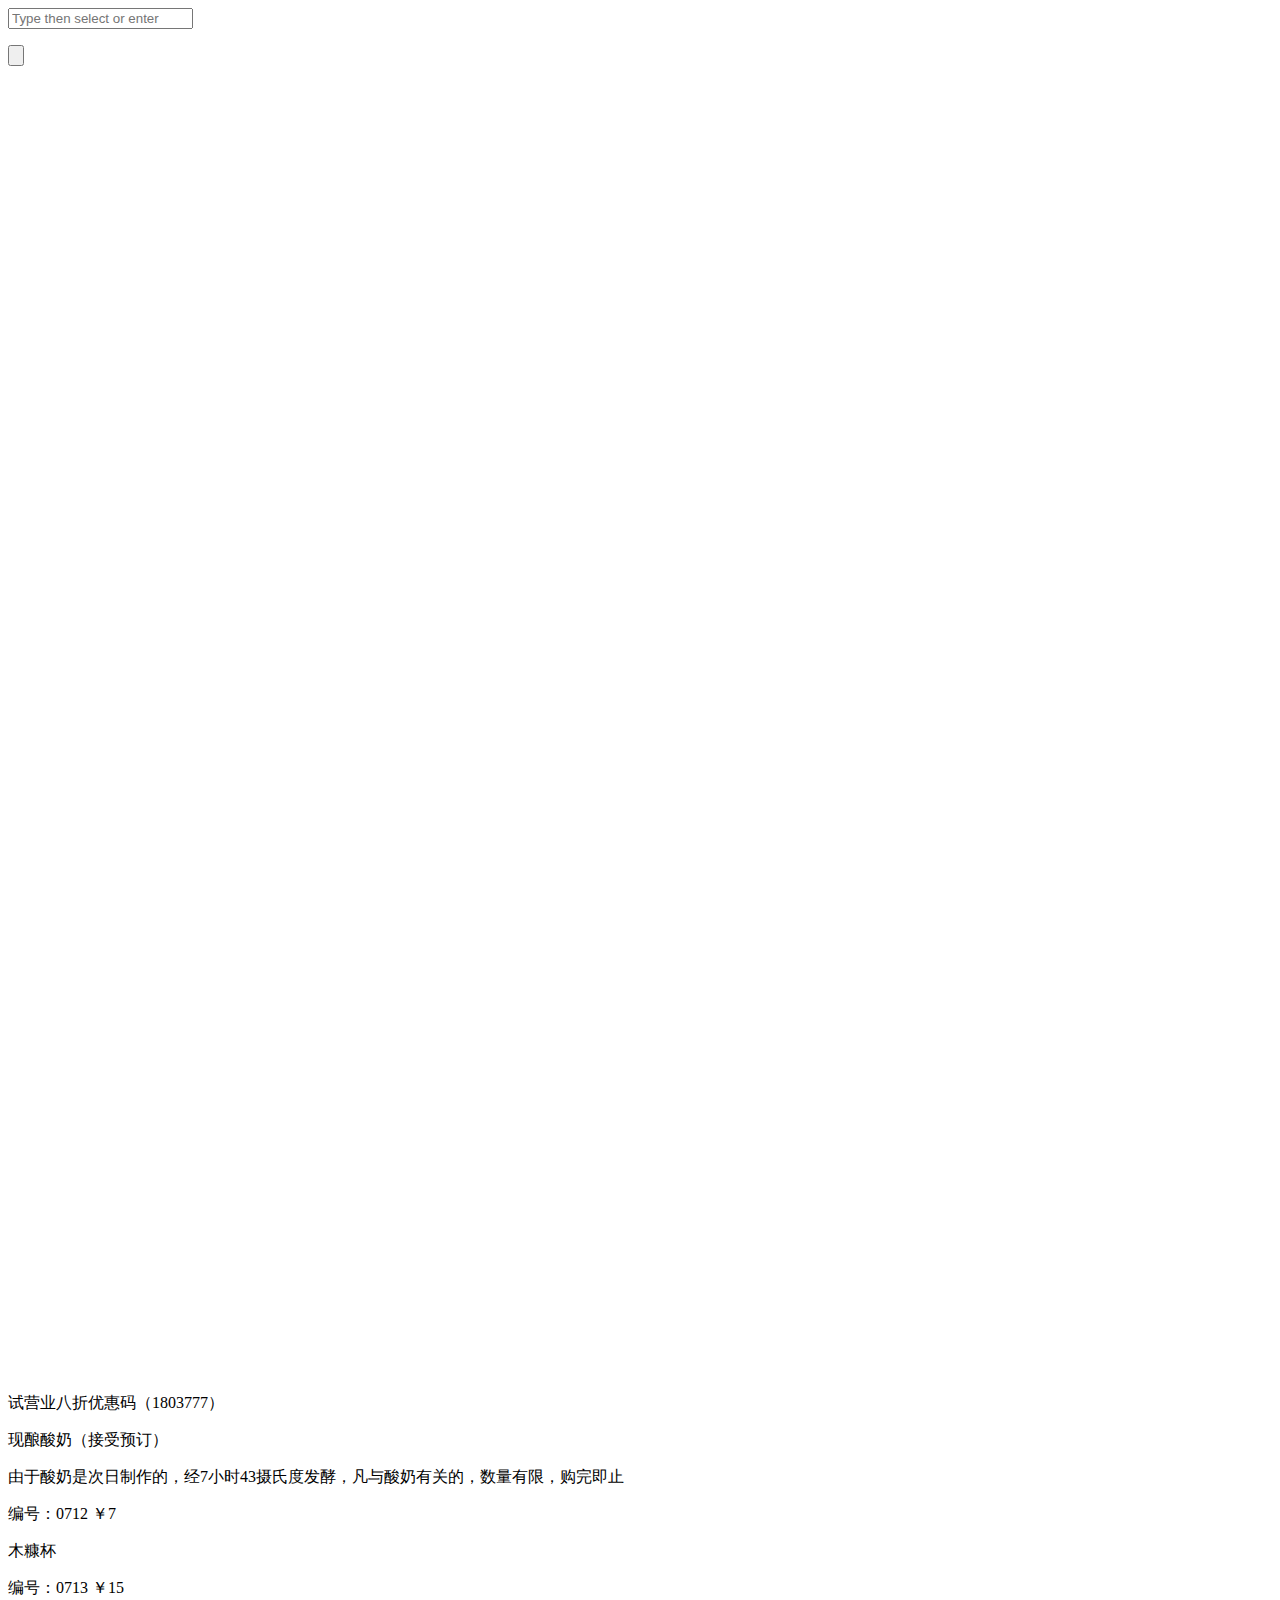
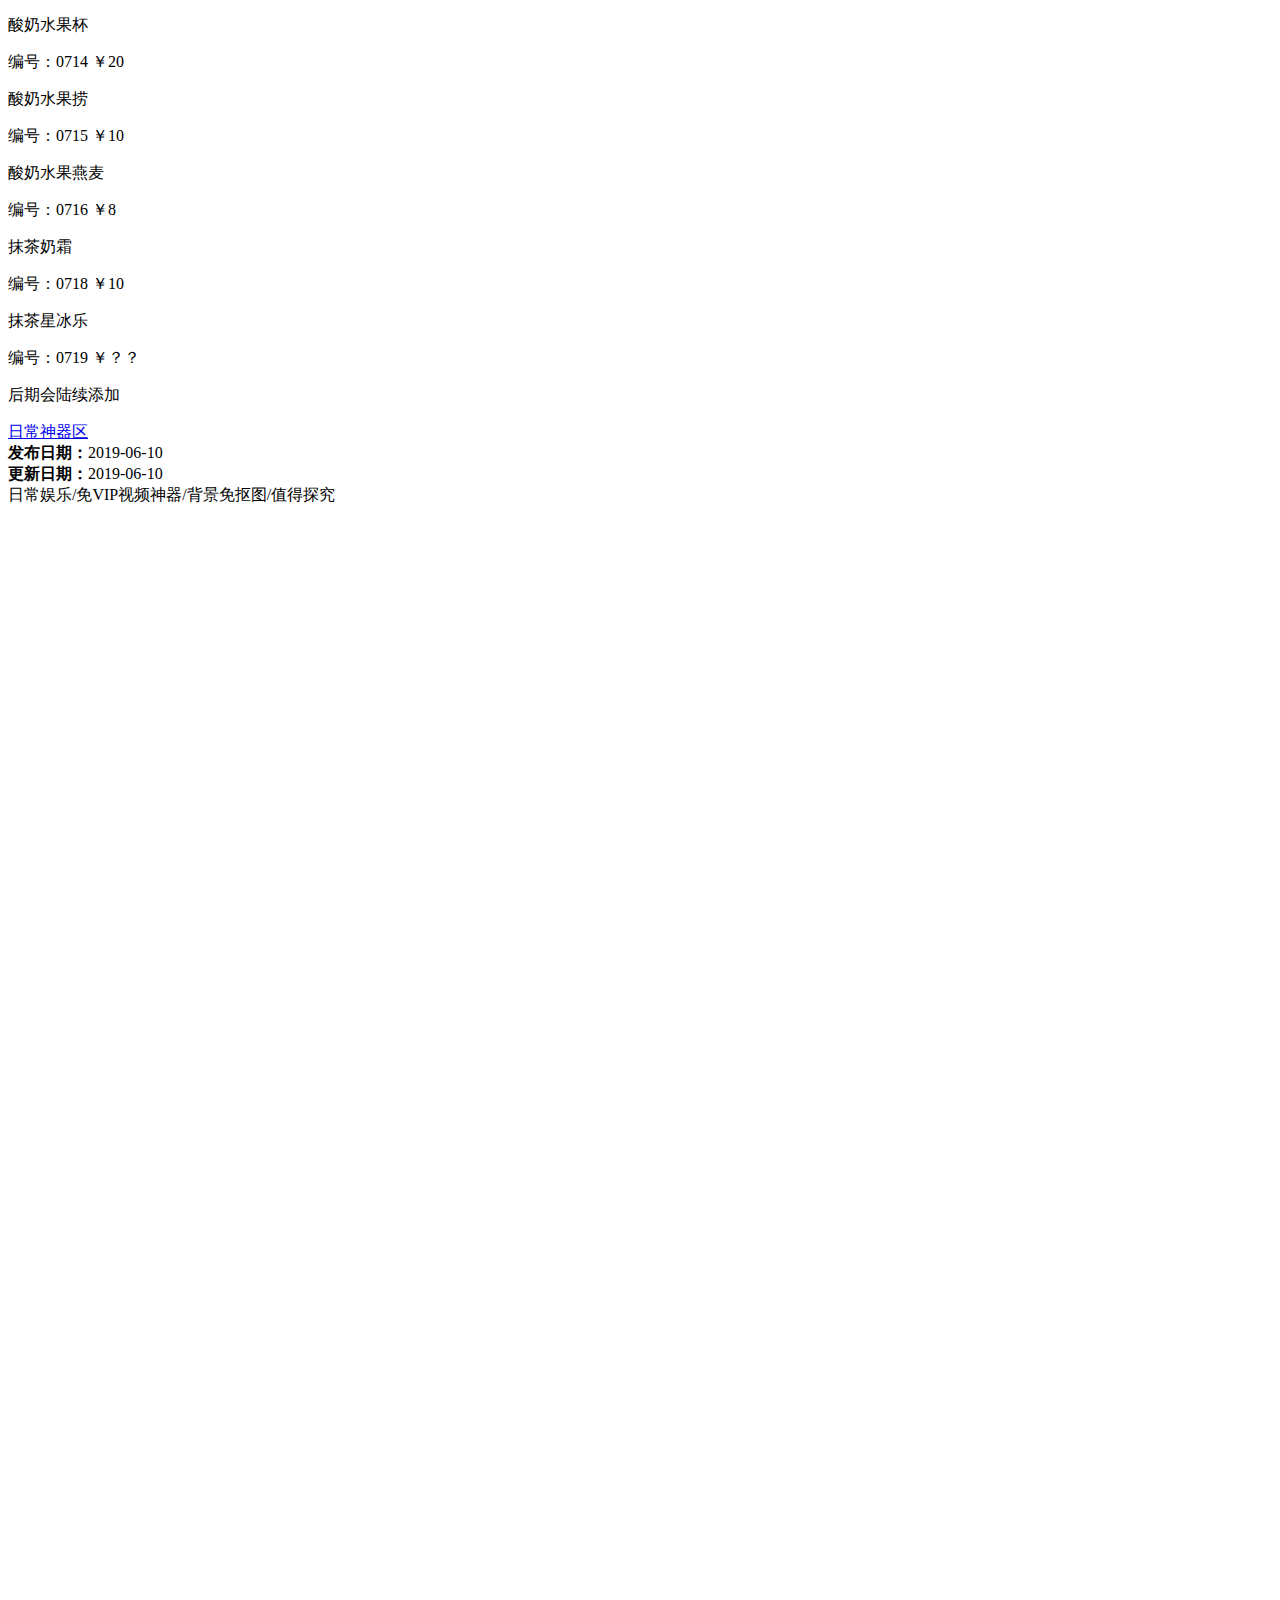
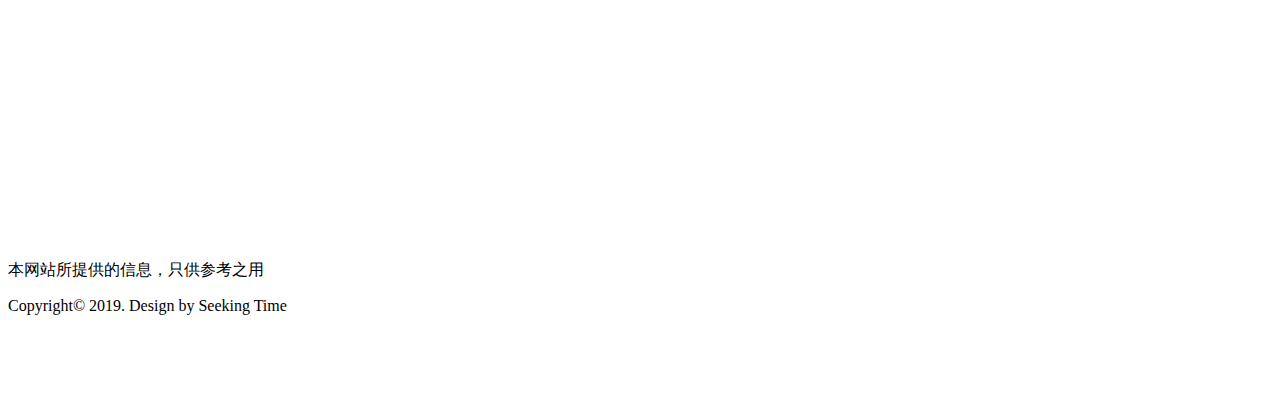
==== index.html @ af8ccf5b "Add files via upload" ====
<!doctype html>
<html lang="zh">

	<head>
		<meta http-equiv="Content-Type" content="text/html; charset=UTF-8" />
		<meta name="viewport" content="width=device-width, initial-scale=1, maximum-scale=1">
		<title>久觅时光</title>
		<meta name="description" content="" />
		<meta name="keywords" content="" />
		<link rel="stylesheet" type="text/css" href="statics/css/index.css" media="all" />
	</head>

	<body class="home blog custom-background round-avatars">
		<div class="Yarn_Background" style="background-image: url( statics/images/47fb3c_.jpg);"></div>
		<form class="js-search search-form search-form--modal" method="get" action="search.html" role="search">
			<div class="search-form__inner">
				<div>
					<div id="search-container" class="ajax_search">
						<form method="get" id="searchform" action="">
							<div class="filter_container"><input type="text" value="" autocomplete="off" placeholder="Type then select or enter" name="s" id="search-input" />
								<ul id="search_filtered" class="search_filtered"></ul>
							</div>
							<input type="submit" name="submit" id="searchsubmit" class="searchsubmit" value="" />
						</form>
					</div>
				</div>
			</div>
		</form>
					<!-- #site-navigation -->
<header id="masthead" class="overlay animated from-bottom" itemprop="brand">
	<div class="site-branding text-center">
				<a href="">
					<figure> </figure>
				</a>
				<h3 class="blog-description">&nbsp;</h3>
			</div>
			<!-- .site-branding -->
			<div class="decor-part">
				<div id="particles-js"></div>
			</div>
			<div class="animation-header">
				<div class="decor-wrapper">
					<svg id="header-decor" class="decor bottom" xmlns="" version="1.1" viewBox="0 0 100 100" preserveAspectRatio="none">
						<path class="large left" d="M0 0 L50 50 L0 100" fill="rgba(255,255,255, .1)"></path>
						<path class="large right" d="M100 0 L50 50 L100 100" fill="rgba(255,255,255, .1)"></path>
						<path class="medium left" d="M0 100 L50 50 L0 33.3" fill="rgba(255,255,255, .3)"></path>
						<path class="medium right" d="M100 100 L50 50 L100 33.3" fill="rgba(255,255,255, .3)"></path>
						<path class="small left" d="M0 100 L50 50 L0 66.6" fill="rgba(255,255,255, .5)"></path>
						<path class="small right" d="M100 100 L50 50 L100 66.6" fill="rgba(255,255,255, .5)"></path>
						<path d="M0 99.9 L50 49.9 L100 99.9 L0 99.9" fill="rgba(255,255,255, 1)"></path>
						<path d="M48 52 L50 49 L52 52 L48 52" fill="rgba(255,255,255, 1)"></path>
					</svg>
				</div>
			</div>
		</header>
		<div id="main" class="content">
			<div class="container">
				<article itemscope="itemscope">
	<div class="posts-list js-posts"></div>
						<div class="post post-layout-list" data-aos="fade-up">
							<div class="status_list_item icon_kyubo">
								<div class="status_user" style="background-image: url(statics/images/011.jpg);">
									<div class="status_section">
										<a class="status_btn">试营业八折优惠码（1803777）</a>
										<p class="section_p"></p>
									</div>
								</div>
							</div>
						</div>
			<div class="posts-list js-posts"></div>
						<div class="post post-layout-list" data-aos="fade-up">
							<div class="status_list_item icon_kyubo">
								<div class="status_user" style="background-image: url(statics/images/011.jpg);">
									<div class="status_section">
										<a class="status_btn">现酿酸奶（接受预订）</a>
										<p class="section_p">由于酸奶是次日制作的，经7小时43摄氏度发酵，凡与酸奶有关的，数量有限，购完即止</p>
									</div>
								</div>
							</div>
						</div>
			<div class="posts-list js-posts"></div>
						<div class="post post-layout-list" data-aos="fade-up">
							<div class="status_list_item icon_kyubo">
								<div class="status_user" style="background-image: url(statics/images/01.jpg);">
									<div class="status_section">
										<a class="status_btn">编号：0712  ￥7</a>
										<p class="section_p">木糠杯</p>
									</div>
								</div>
							</div>
						</div>
		<div class="post post-layout-list" data-aos="fade-up"> </div>
						<div class="post post-layout-list" data-aos="fade-up">
							<div class="status_list_item icon_kyubo">
								<div class="status_user" style="background-image: url(statics/images/0101.jpg);">
									<div class="status_section">
										<a class="status_btn">编号：0713  ￥15</a>
										<p class="section_p">酸奶水果杯</p>
									</div>
								</div>
							</div>
						</div><div class="post post-layout-list" data-aos="fade-up"> </div>
						<div class="post post-layout-list" data-aos="fade-up">
							<div class="status_list_item icon_kyubo">
								<div class="status_user" style="background-image: url(statics/images/04.jpg);">
									<div class="status_section">
										<a class="status_btn">编号：0714  ￥20</a>
										<p class="section_p">酸奶水果捞</p>
									</div>
								</div>
							</div>
						</div><div class="post post-layout-list" data-aos="fade-up"> </div>
						<div class="post post-layout-list" data-aos="fade-up">
							<div class="status_list_item icon_kyubo">
								<div class="status_user" style="background-image: url(statics/images/005.jpg);">
									<div class="status_section">
										<a class="status_btn">编号：0715  ￥10</a>
										<p class="section_p">酸奶水果燕麦</p>
									</div>
								</div>
							</div>
						</div><div class="post post-layout-list" data-aos="fade-up"> </div>
						<div class="post post-layout-list" data-aos="fade-up">
							<div class="status_list_item icon_kyubo">
								<div class="status_user" style="background-image: url(statics/images/05.jpg);">
									<div class="status_section">
										<a class="status_btn">编号：0716  ￥8</a>
										<p class="section_p">抹茶奶霜</p>
									</div>
								</div>
							</div>
						</div><div class="post post-layout-list" data-aos="fade-up"> </div>
						<div class="post post-layout-list" data-aos="fade-up">
							<div class="status_list_item icon_kyubo">
								<div class="status_user" style="background-image: url(statics/images/004.jpg);">
									<div class="status_section">
										<a class="status_btn">编号：0718  ￥10</a>
										<p class="section_p">抹茶星冰乐</p>
									</div>
								</div>
							</div>
						</div><div class="post post-layout-list" data-aos="fade-up"> </div>
						<div class="post post-layout-list" data-aos="fade-up">
							<div class="status_list_item icon_kyubo">
								<div class="status_user" style="background-image: url(statics/images/06.jpg);">
									<div class="status_section">
										<a class="status_btn">编号：0719  ￥？？</a>
										<p class="section_p">后期会陆续添加</p>
									</div>
								</div>
							</div>
						</div>
<div class="post post-layout-list js-gallery" data-aos="fade-up"> </div>
						<div class="post post-layout-list" data-aos="fade-up">
							<div class="postnormal review ">
								<div class="post-container review-item">
									<div class="row review-item-wrapper">
										<div class="col-sm-3">
											<a rel="nofollow" href="detail.html">
												<div class="review-item-img" style="background-image: url(statics/images/111.jpg);"></div>
											</a>
										</div>
										<div class="col-sm-9 flex-xs-middle">
											<div class="review-item-title">
												<a href="2.html" rel="bookmark">日常神器区</a>
											</div>
											<div class="review-item-creator"><b>发布日期：</b>2019-06-10</div>
											<span class="review-item-info"><b>更新日期：</b>2019-06-10</span>
										</div>
									</div>
									<div class="review-bg-wrapper">
										<div class="bg-blur" style="background-image: url(statics/images/111.jpg);"></div>
									</div>
								</div>
								<div class="post-container">
									<div class="entry-content">日常娱乐/免VIP视频神器/背景免抠图/值得探究</div>
									<div class="post-footer">									
									</div>
								</div>
							</div>
						</div>
					</div>
					<!-- post-formats end Infinite Scroll star -->
					<!-- post-formats -->
					<div class="pagination js-pagination">
						<div class="js-next pagination__load">
							<a href=""></a>
						</div>
					</div>
					<!-- -pagination  -->
			</div>
		</div>

		<footer id="footer" class="overlay animated from-top">
		<div class="decor-wrapper">
			<svg id="footer-decor" class="decor top" xmlns="http://www.w3.org/2000/svg" version="1.1" viewBox="0 0 100 100" preserveAspectRatio="none">
					<path class="large left" d="M0 0 L50 50 L0 100" fill="rgba(255,255,255, .1)"></path>
					<path class="large right" d="M100 0 L50 50 L100 100" fill="rgba(255,255,255, .1)"></path>
					<path class="medium left" d="M0 0 L50 50 L0 66.6" fill="rgba(255,255,255, .3)"></path>
					<path class="medium right" d="M100 0 L50 50 L100 66.6" fill="rgba(255,255,255, .3)"></path>
					<path class="small left" d="M0 0 L50 50 L0 33.3" fill="rgba(255,255,255, .5)"></path>
					<path class="small right" d="M100 0 L50 50 L100 33.3" fill="rgba(255,255,255, .5)"></path>
					<path d="M0 0 L50 50 L100 0 L0 0" fill="rgba(255,255,255, 1)"></path>
					<path d="M48 48 L50 51 L52 48 L48 48" fill="rgba(255,255,255, 1)"></path>
	</svg>
<div class="socialize" data-aos="zoom-in">
				<li> </li>
				<li> </li>
			</div>
			
<div class="cr">
  <div class="cr">
    <p>&nbsp;</p>
    <p>本网站所提供的信息，只供参考之用 </p>
    <p>Copyright&copy; 2019. Design by <a>Seeking Time</a></p>
    <p>&nbsp;</p>
    <p>&nbsp;</p>
  </div>
</div>
			<script type='text/javascript' src='statics/js/jquery.min.js'></script>
			<script type='text/javascript' src='statics/js/plugins.js'></script>
			<script type='text/javascript' src='statics/js/script.js'></script>
			<script type='text/javascript' src='statics/js/particles.js'></script>
			<script type='text/javascript' src='statics/js/aos.js'></script>

	</body>

</html>
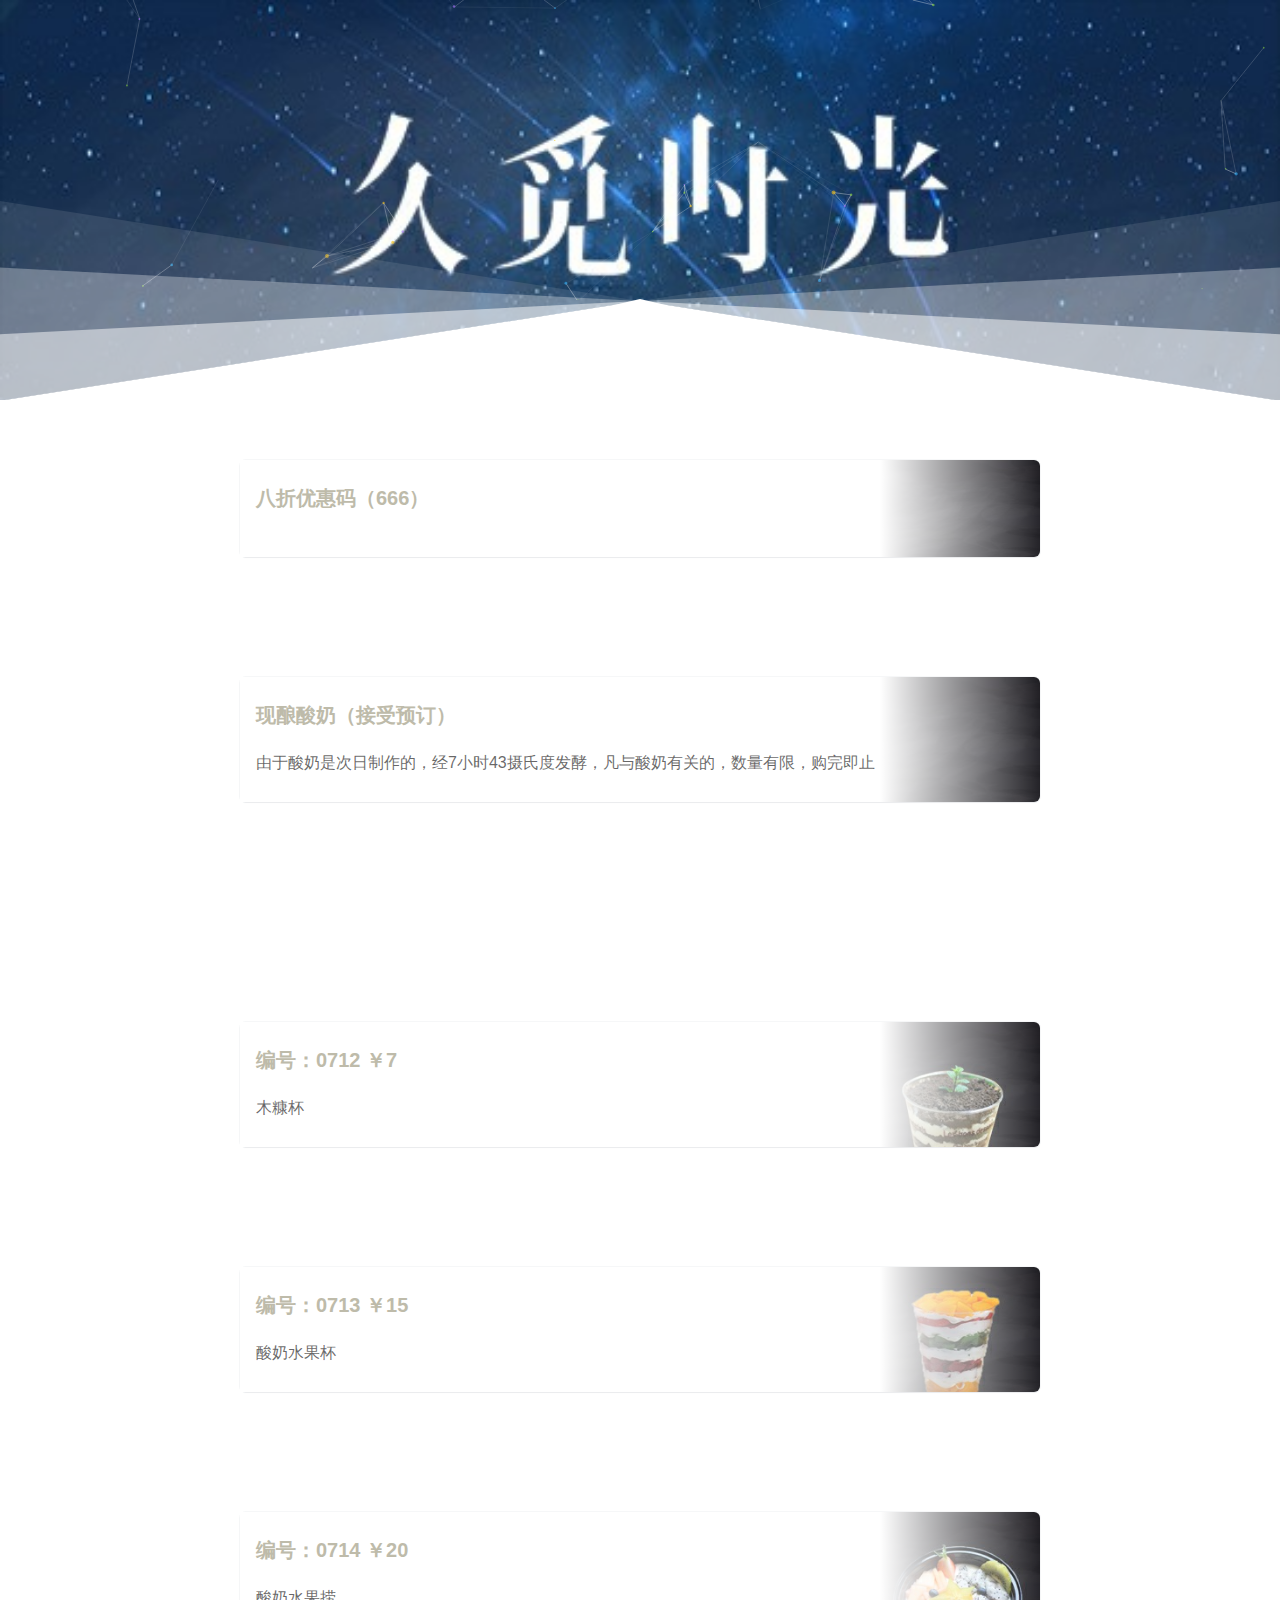
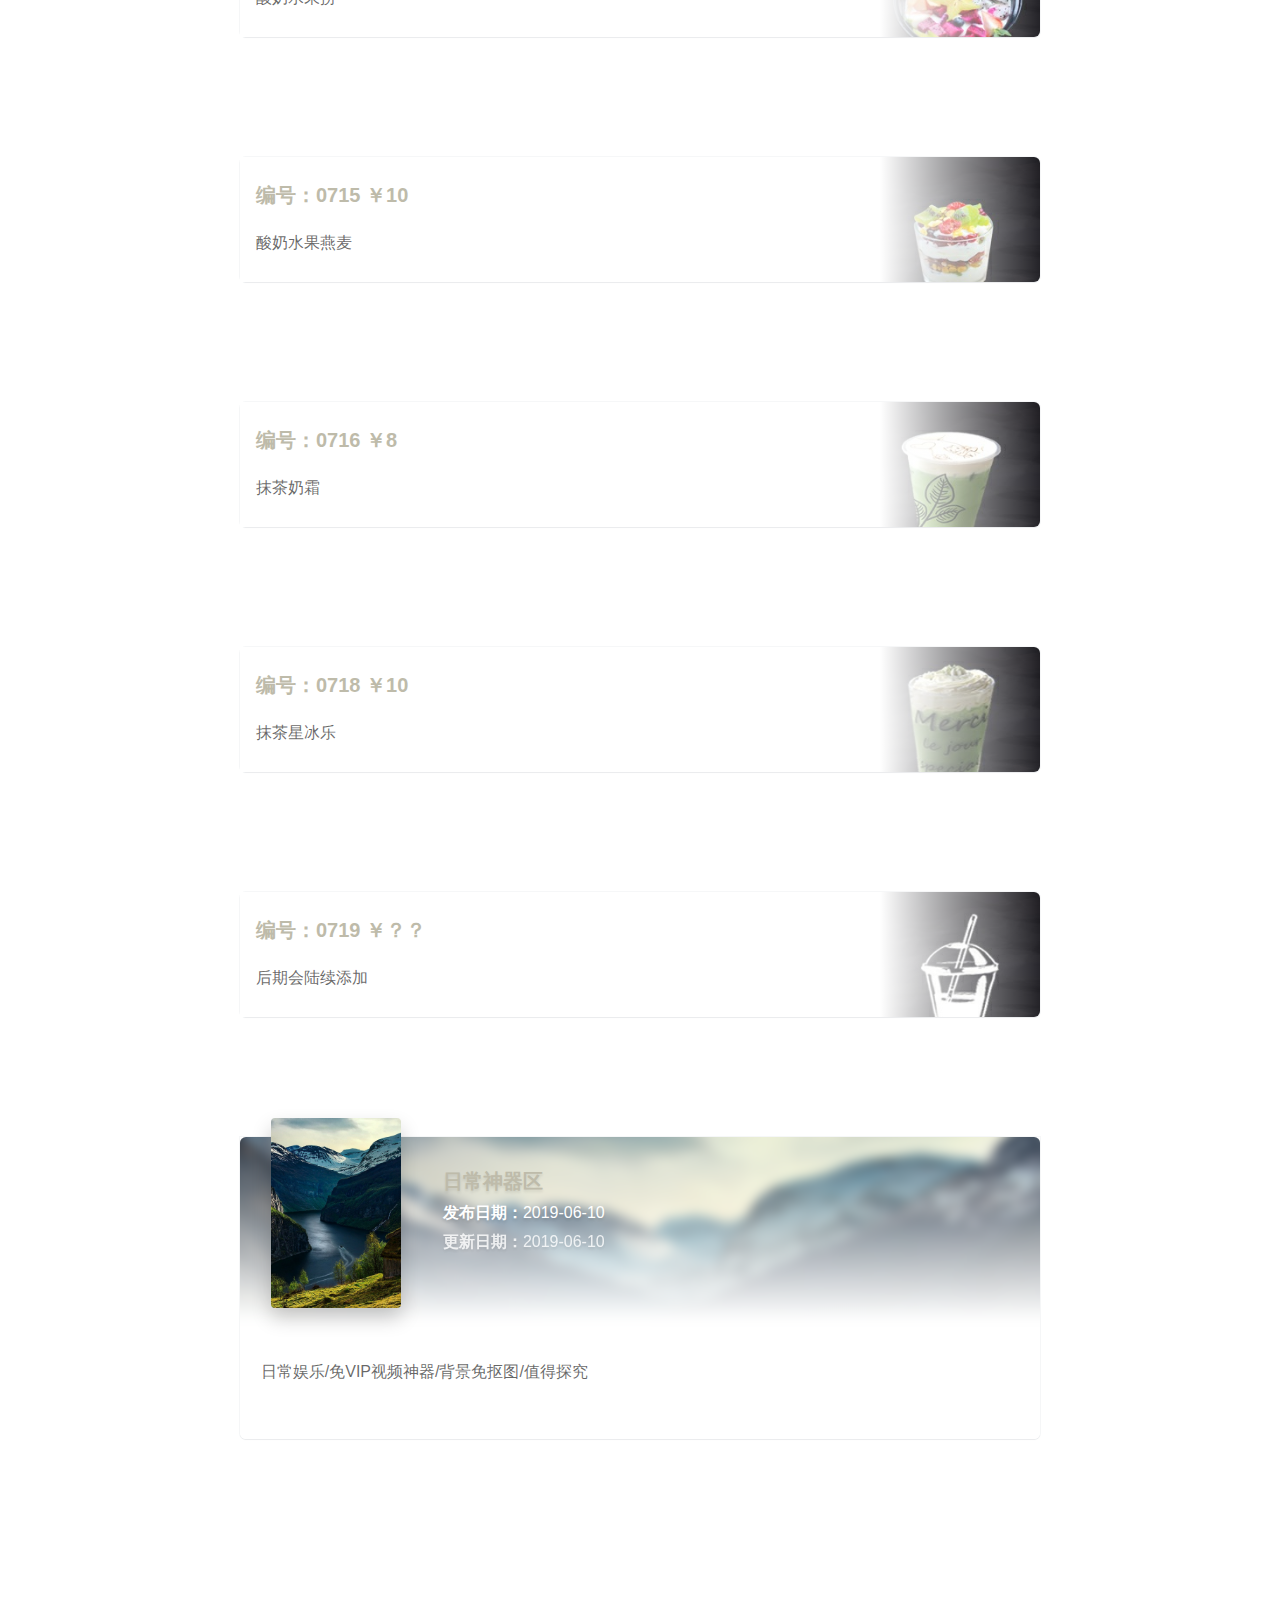
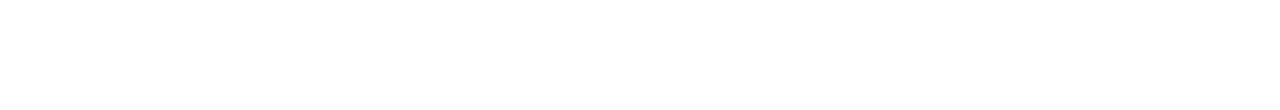
==== commit 60e7f77a: "Add files via upload" ====
--- a/index.html
+++ b/index.html
@@ -61,7 +61,7 @@
 							<div class="status_list_item icon_kyubo">
 								<div class="status_user" style="background-image: url(statics/images/011.jpg);">
 									<div class="status_section">
-										<a class="status_btn">试营业八折优惠码（1803777）</a>
+										<a class="status_btn">八折优惠码（666）</a>
 										<p class="section_p"></p>
 									</div>
 								</div>
--- a/statics/css/index.css
+++ b/statics/css/index.css
@@ -0,0 +1,6275 @@
+@charset "UTF-8";
+@font-face {
+	font-family: hermiticon;
+	src: url(fonts/hermiticon.eot?cez6o0);
+	src: url(fonts/hermiticon.eot?#iefixcez6o0) format('embedded-opentype'), url(fonts/hermiticon.ttf?cez6o0) format('truetype'), url(fonts/hermiticon.woff?cez6o0) format('woff'), url(fonts/hermiticon.svg?cez6o0#hermiticon) format('svg');
+	font-weight: 400;
+	font-style: normal
+}
+
+.hermit {
+	overflow: hidden;
+	background: #fff;
+	margin-bottom: 20px;
+	border: 1px solid #dedede;
+	-webkit-user-select: none;
+	-moz-user-select: none;
+	font: 13px/1.5 calluna-sans, "Helvetica Neue", Helvetica, Hiragino Sans GB, Microsoft JhengHei, WenQuanYi Micro Hei, sans-serif;
+	text-indent: 0
+}
+
+.hermit,
+.hermit * {
+	box-sizing: content-box;
+	-moz-box-sizing: content-box;
+	-webkit-box-sizing: content-box
+}
+
+.hermit-clear:after,
+.hermit-clear:before {
+	display: table;
+	content: ""
+}
+
+.hermit-clear:after {
+	clear: both;
+	overflow: hidden
+}
+
+.hermit-clear {
+	zoom: 1
+}
+
+.hermit-detail span {
+	-webkit-animation: animFlipFront .4s linear;
+	-moz-animation: animFlipFront .4s linear;
+	animation: animFlipFront .4s linear
+}
+
+.hermit-box {
+	padding: 10px 13px;
+	height: 70px;
+	font-size: 14px;
+	line-height: 16px;
+	position: relative;
+	-webkit-box-shadow: 0 1px 10px rgba(0, 0, 0, .08);
+	box-shadow: 0 1px 10px rgba(0, 0, 0, .08)
+}
+
+.hermit-cover {
+	width: 65px;
+	float: left;
+	position: relative
+}
+
+.hermit-info {
+	margin-left: 75px
+}
+
+.hermit-title {
+	font-size: 15px;
+	height: 24px;
+	overflow: hidden
+}
+
+.hermit-author {
+	font-size: 14px;
+	color: #999
+}
+
+.hermit-author,
+.hermit-duration,
+.hermit-title {
+	line-height: 24px
+}
+
+.hermit-controller {
+	height: 24px;
+	position: relative
+}
+
+.hermit-additive {
+	text-align: right;
+	position: absolute;
+	right: 0;
+	top: 0;
+	width: 130px;
+	height: 24px;
+	background: #fff
+}
+
+.hermit-cover-image {
+	width: 65px;
+	height: 65px;
+	padding: 0!important;
+	margin: 0!important;
+	border: none!important;
+	box-shadow: none
+}
+
+.hermit-duration,
+.hermit-listbutton,
+.hermit-volume {
+	display: inline-block
+}
+
+.hermit-duration {
+	height: 24px
+}
+
+.hermit-button,
+.hermit-listbutton,
+.hermit-volume {
+	speak: none;
+	cursor: pointer;
+	font-family: hermiticon;
+	text-transform: none;
+	vertical-align: middle;
+	-webkit-font-smoothing: antialiased;
+	-moz-osx-font-smoothing: grayscale
+}
+
+.hermit-listbutton,
+.hermit-volume {
+	color: #666;
+	width: 20px;
+	height: 24px;
+	line-height: 24px;
+	font-size: 17px
+}
+
+.hermit-listbutton {
+	position: relative
+}
+
+.hermit-button {
+	text-align: center;
+	vertical-align: middle;
+	position: absolute;
+	width: 28px;
+	height: 28px;
+	border: 2px solid #fff;
+	border-radius: 50%;
+	color: #fff;
+	left: 50%;
+	top: 50%;
+	margin-left: -16px;
+	margin-top: -16px;
+	background: rgba(0, 0, 0, .15);
+	text-shadow: 0 1px 1px rgba(0, 0, 0, .2);
+	box-shadow: 0 1px 1px rgba(0, 0, 0, .2)
+}
+
+.hermit-volume {
+	right: 20px
+}
+
+.hermit-button:before {
+	content: "\e01b";
+	font-size: 20px;
+	line-height: 28px
+}
+
+.hermit-button.playing:before {
+	content: "\e018";
+	font-size: 18px
+}
+
+.hermit-listbutton:before {
+	content: "\e20e"
+}
+
+.hermit-prevbutton:before {
+	content: "\e028"
+}
+
+.hermit-nextbutton:before {
+	content: "\e027"
+}
+
+.hermit-listbutton:after {
+	position: absolute;
+	content: '';
+	right: -2px;
+	top: 0;
+	width: 4px;
+	height: 4px;
+	border-radius: 50%;
+	background-color: transparent;
+	opacity: 0;
+	-webkit-transition: opacity .6s;
+	-moz-transition: opacity .6s;
+	-ms-transition: opacity .6s;
+	-o-transition: opacity .6s;
+	transition: opacity .6s
+}
+
+.hermit-unexpand-1 .hermit-listbutton:after,
+.hermit.unexpand .hermit-listbutton:after {
+	opacity: 1;
+	background-color: #f60001
+}
+
+.hermit-unexpand-1.unexpand .hermit-listbutton:after {
+	opacity: 0
+}
+
+.hermit-volume:before {
+	content: "\e033"
+}
+
+.hermit-volume.muted:before {
+	content: "\e031"
+}
+
+.hermit-prosess {
+	height: 3px;
+	background-color: #ddd;
+	cursor: pointer;
+	position: relative;
+	z-index: 1;
+	margin: 10px 0 5px
+}
+
+.hermit-loaded {
+	position: absolute;
+	height: 3px;
+	z-index: 5;
+	left: 0;
+	top: 0;
+	background-color: #ccc
+}
+
+.hermit-prosess-bar {
+	height: 3px;
+	width: 0;
+	background-color: #5895be;
+	position: relative;
+	z-index: 10
+}
+
+.hermit-prosess-after {
+	position: absolute;
+	display: block;
+	width: 8px;
+	height: 8px;
+	background-color: #fff;
+	border: 1px solid #5895be;
+	-webkit-border-radius: 50%;
+	-moz-border-radius: 50%;
+	-ms-border-radius: 50%;
+	-o-border-radius: 50%;
+	border-radius: 50%;
+	top: 0;
+	right: 0;
+	margin-top: -4px;
+	margin-right: -10px
+}
+
+.hermit-list {
+	height: auto;
+	max-height: 410px;
+	overflow-y: auto
+}
+
+.hermit-fullheight-1 .hermit-list {
+	height: 100%;
+	max-height: 100%
+}
+
+.hermit-fullheight-1.unexpand .hermit-list,
+.hermit-unexpand-1 .hermit-list,
+.hermit.unexpand .hermit-list {
+	height: 0;
+	max-height: 0
+}
+
+.hermit-fullheight-1.hermit-unexpand-1.unexpand .hermit-list,
+.hermit-unexpand-1.unexpand .hermit-list {
+	height: 100%;
+	max-height: 100%
+}
+
+.hermit-unexpand-1 .hermit-box,
+.hermit.unexpand .hermit-box {
+	box-shadow: none
+}
+
+.hermit-song {
+	border-top: 1px solid #e5e5e5;
+	cursor: pointer;
+	font-size: 15px;
+	line-height: 40px;
+	height: 40px;
+	overflow: hidden;
+	-webkit-tap-highlight-color: transparent;
+	position: relative
+}
+
+.hermit-deactive,
+.hermit-deactive .hermit-song-author {
+	color: #ccc
+}
+
+.hermit-song-index {
+	position: absolute;
+	left: 0;
+	top: 0;
+	width: 40px;
+	text-align: center;
+	color: #999
+}
+
+.hermit-song-title {
+	display: block;
+	margin-left: 40px;
+	margin-right: 55px
+}
+
+.hermit-song-author {
+	color: #777;
+	padding-left: 5px
+}
+
+.hermit-song-duration {
+	position: absolute;
+	top: 0;
+	right: 15px;
+	color: #888;
+	font-size: 14px
+}
+
+.hermit-song.selected,
+.hermit-song:hover {
+	background-color: #f8f8f8
+}
+
+.hermit-song.selected .hermit-song-index {
+	width: 38px;
+	text-indent: -999em;
+	background-image: url(../images/playing.gif);
+	background-position: 50% 50%;
+	background-repeat: no-repeat;
+	background-size: 16px
+}
+
+.hermit-song.selected.paused .hermit-song-index {
+	background-image: url(../images/playing.png)
+}
+
+.hermit-default .hermit-prosess-after:hover,
+.hermit-default .hermit-prosess-bar {
+	background-color: #5895be
+}
+
+.hermit-default .hermit-prosess-after {
+	border-color: #5895be
+}
+
+.hermit-blue .hermit-prosess-after:hover,
+.hermit-blue .hermit-prosess-bar {
+	background-color: #5cb85c
+}
+
+.hermit-blue .hermit-prosess-after {
+	border-color: #5cb85c
+}
+
+.hermit-blue .hermit-song.selected .hermit-song-index {
+	background-image: url(../images/playing_blue.gif)
+}
+
+.hermit-blue .hermit-song.selected.paused .hermit-song-index {
+	background-image: url(../images/playing_blue.png)
+}
+
+.hermit-yellow .hermit-prosess-after:hover,
+.hermit-yellow .hermit-prosess-bar {
+	background-color: #f0ad4e
+}
+
+.hermit-yellow .hermit-prosess-after {
+	border-color: #f0ad4e
+}
+
+.hermit-yellow .hermit-song.selected .hermit-song-index {
+	background-image: url(../images/playing_yellow.gif)
+}
+
+.hermit-yellow .hermit-song.selected.paused .hermit-song-index {
+	background-image: url(../images/playing_yellow.png)
+}
+
+.hermit-red .hermit-prosess-after:hover,
+.hermit-red .hermit-prosess-bar {
+	background-color: #dd4b39
+}
+
+.hermit-red .hermit-prosess-after {
+	border-color: #dd4b39
+}
+
+.hermit-red .hermit-song.selected .hermit-song-index {
+	background-image: url(../images/playing_red.gif)
+}
+
+.hermit-red .hermit-song.selected.paused .hermit-song-index {
+	background-image: url(../images/playing_red.png)
+}
+
+.hermit-pink .hermit-prosess-after:hover,
+.hermit-pink .hermit-prosess-bar {
+	background-color: #f489ad
+}
+
+.hermit-pink .hermit-prosess-after {
+	border-color: #f489ad
+}
+
+.hermit-pink .hermit-song.selected .hermit-song-index {
+	background-image: url(../images/playing_pink.gif)
+}
+
+.hermit-pink .hermit-song.selected.paused .hermit-song-index {
+	background-image: url(../images/playing_pink.png)
+}
+
+.hermit-purple .hermit-prosess-after:hover,
+.hermit-purple .hermit-prosess-bar {
+	background-color: orchid
+}
+
+.hermit-purple .hermit-prosess-after {
+	border-color: orchid
+}
+
+.hermit-purple .hermit-song.selected .hermit-song-index {
+	background-image: url(../images/playing_purple.gif)
+}
+
+.hermit-purple .hermit-song.selected.paused .hermit-song-index {
+	background-image: url(../images/playing_purple.png)
+}
+
+.hermit-black.hermit {
+	border-color: #ccc
+}
+
+.hermit-black.hermit,
+.hermit-black.hermit .hermit-additive,
+.hermit-black.hermit .hermit-song-duration {
+	background: 0 0;
+	color: #ccc
+}
+
+.hermit-black.hermit .hermit-additive,
+.hermit-black.hermit .hermit-listbutton,
+.hermit-black.hermit .hermit-volume {
+	color: #ccc
+}
+
+.hermit-black.hermit .hermit-song {
+	border-top-color: #ccc
+}
+
+.hermit-black .hermit-box {
+	background: 0 0
+}
+
+.hermit-black .hermit-button {
+	border-color: #fff
+}
+
+.hermit-black .hermit-button:before {
+	color: #fff
+}
+
+.hermit-black .hermit-song.selected,
+.hermit-black .hermit-song:hover {
+	background: #444;
+	background: rgba(51, 51, 51, .3)
+}
+
+.hermit-ios .hermit-volume {
+	display: none
+}
+
+@-ms-viewport {
+	width: device-width
+}
+
+@viewport {
+	width: device-width
+}
+
+@media screen and (max-width:768px) {
+	.hermit-listbutton {
+		font-size: 20px
+	}
+	.hermit-song {
+		height: 44px;
+		line-height: 44px
+	}
+	.hermit-list {
+		max-height: 450px
+	}
+	.hermit-loaded,
+	.hermit-prosess,
+	.hermit-prosess-bar {
+		height: 4px
+	}
+	.hermit-prosess-after {
+		width: 12px;
+		height: 12px;
+		margin-top: -5px
+	}
+}
+
+@font-face {
+	font-family: 'iconfont';
+	src: url(fonts/iconfont.eot);
+	src: url(fonts/iconfont.eot?#iefix) format('embedded-opentype'), url(fonts/iconfont.woff) format('woff'), url(fonts/iconfont.ttf) format('truetype'), url(fonts/iconfont.svg#iconfont) format('svg')
+}
+
+.iconfont {
+	font-family: "iconfont" !important;
+	font-size: 16px;
+	font-style: normal;
+	-webkit-font-smoothing: antialiased;
+	-webkit-text-stroke-width: 0.2px;
+	-moz-osx-font-smoothing: grayscale
+}
+
+ ::-webkit-scrollbar {
+	width: 0;
+	background: 0 0
+}
+
+::-moz-selection {
+	background: rgba(204, 204, 204, .18);
+	color: #000
+}
+
+::selection {
+	background: rgba(204, 204, 204, .18);
+	color: #000
+}
+
+html body {
+	_background-attachment: fixed;
+}
+
+html {
+	width: 100%;
+	height: 100%;
+	-ms-text-size-adjust: 100%;
+	-webkit-text-size-adjust: 100%
+}
+
+body {
+	width: 100%;
+	height: 100%;
+	font-family: PingFang SC, "Hiragino Sans GB", "Source Han Sans CN", Roboto, "Microsoft Yahei", sans-serif;
+	font-weight: 400;
+	font-size: 16px;
+	color: rgba(2, 0, 0, .6);
+	text-rendering: optimizeLegibility;
+	-webkit-font-smoothing: antialiased;
+	-moz-osx-font-smoothing: grayscale;
+	-moz-font-feature-settings: "liga" on
+}
+
+body,
+h1,
+h2,
+h3,
+h4,
+h5,
+h6,
+blockquote,
+p,
+div,
+span,
+ul,
+ol,
+li,
+form,
+input,
+textarea,
+br,
+button {
+	margin: 0;
+	padding: 0;
+	border: 0;
+	font-size: 100%
+}
+
+*,
+*:after,
+*:before {
+	-webkit-box-sizing: border-box;
+	-moz-box-sizing: border-box;
+	box-sizing: border-box
+}
+
+h1,
+h2,
+h3,
+h4,
+h5 {
+	margin: 0
+}
+
+h1 {
+	font-size: 20px;
+	line-height: 48px;
+	margin-bottom: 24px
+}
+
+h1 small {
+	font-size: 19px
+}
+
+h2 {
+	font-size: 18px;
+	line-height: 24px;
+	margin-top: 24px;
+	margin-bottom: 24px
+}
+
+h2 small {
+	font-size: 17px
+}
+
+h3 {
+	font-size: 16px;
+	line-height: 24px;
+	margin-top: 24px;
+	margin-bottom: 20px;
+}
+
+h3 small {
+	font-size: 15px
+}
+
+h4,
+h5,
+h6 {
+	line-height: 24px
+}
+
+h4 {
+	font-size: 14px;
+	margin-top: 24px;
+	margin-bottom: 16px;
+}
+
+h4 small {
+	font-size: 13px
+}
+
+h5 {
+	font-size: 13px;
+}
+
+h6 {
+	font-size: 12px;
+	;
+	margin: 0
+}
+
+a {
+	color: #807f83;
+	text-decoration: none
+}
+
+a:hover {
+	text-decoration: none
+}
+
+a:active,
+a:hover {
+	outline: 0
+}
+
+hr {
+	max-width: 100%;
+	height: 50px;
+	background: url(../images/hr.gif) right center no-repeat;
+	border: none;
+	margin-top: 15px;
+	margin-bottom: 15px;
+}
+
+blockquote {
+	overflow: hidden
+}
+
+ul,
+ol {
+	list-style: none
+}
+
+dt {
+	font-weight: bold
+}
+
+dd {
+	margin: 0 1.5em 1.5em
+}
+
+img {
+	height: auto;
+	max-width: 100%
+}
+
+figure {
+	margin: 0
+}
+
+table {
+	margin: 0 0 1.5em;
+	width: 100%
+}
+
+table {
+	border-bottom: 1px solid #eee;
+	margin: 0 0 25px;
+	width: 100%
+}
+
+th {
+	padding: 1rem .5rem;
+	color: #252525;
+	font-weight: 700;
+	text-transform: uppercase;
+	text-align: left
+}
+
+td {
+	border-top: 1px solid #eee;
+	padding: 1rem .5rem
+}
+
+ol,
+ul {
+	list-style: none
+}
+
+img {
+	max-width: 100%;
+	height: auto;
+	transition: opacity .2s
+}
+
+label {
+	font-weight: normal
+}
+
+textarea,
+input[type='text'],
+input[type='url'],
+input[type='email'],
+input[type='tel'],
+input[type='password'],
+input[type='search'] {
+	border: 0;
+	width: 100%
+}
+
+textarea:focus,
+input[type='text']:focus,
+input[type='url']:focus,
+input[type='email']:focus,
+input[type='tel']:focus,
+input[type='password']:focus,
+input[type='search']:focus {
+	outline: 0
+}
+
+textarea {
+	height: 12em;
+	display: block
+}
+
+.clearfix:before,
+.clearfix:after {
+	content: " ";
+	display: table
+}
+
+.clearfix:after {
+	clear: both
+}
+
+.blog-description {
+	text-transform: none;
+	font-weight: 400;
+}
+
+.custom-logo {
+	display: inline-block;
+	width: 100px
+}
+
+.site-branding {
+	position: relative;
+	display: inline-block;
+	z-index: 3;
+	padding-top: 110px
+}
+
+.Searchmeta,
+.page-title {
+	text-align: center
+}
+
+.navi {
+	position: absolute;
+	right: 0;
+	z-index: 999
+}
+
+.navbar {
+	float: right;
+	margin-top: 40px;
+	padding-right: 90px
+}
+
+.open .navbar {
+	display: none
+}
+
+.close .navbar {
+	display: block
+}
+
+.bt-nav {
+	display: block;
+	position: absolute;
+	z-index: 999;
+	top: 2em;
+	right: 3em;
+	width: 36px;
+	height: 36px;
+	cursor: pointer
+}
+
+.open .bt-nav .line1 {
+	top: 17px
+}
+
+.open .bt-nav .line3 {
+	top: 27px
+}
+
+.close .bt-nav .line {
+	top: 17px
+}
+
+.close .bt-nav .line1 {
+	-webkit-transform: rotateZ(45deg)
+}
+
+.close .bt-nav .line2 {
+	opacity: 0
+}
+
+.close .bt-nav .line3 {
+	-webkit-transform: rotateZ(-45deg)
+}
+
+.bt-nav .line {
+	position: absolute;
+	top: 7px;
+	left: 50%;
+	width: 30px;
+	margin-left: -15px;
+	height: 1px;
+	background: rgba(255, 255, 255, 1);
+	-webkit-transition: all .3s ease
+}
+
+.main-navigation a::after,
+.main-navigation a::before {
+	display: inline-block;
+	opacity: 0;
+	-webkit-transition: -webkit-transform .3s, opacity .2s;
+	-moz-transition: -moz-transform .3s, opacity .2s;
+	transition: transform .3s, opacity .2s
+}
+
+.main-navigation a::before {
+	margin-right: 5px;
+	content: '[';
+	-webkit-transform: translateX(20px);
+	-moz-transform: translateX(20px);
+	transform: translateX(20px)
+}
+
+.main-navigation a::after {
+	margin-left: 5px;
+	content: ']';
+	-webkit-transform: translateX(-20px);
+	-moz-transform: translateX(-20px);
+	transform: translateX(-20px)
+}
+
+.main-navigation a:focus::after,
+.main-navigation a:focus::before,
+.main-navigation a:hover::after,
+.main-navigation a:hover::before {
+	opacity: 1;
+	-webkit-transform: translateX(0);
+	-moz-transform: translateX(0);
+	transform: translateX(0)
+}
+
+.main-navigation ul ul:before {
+	z-index: 0;
+	content: "";
+	position: absolute;
+	top: -8px;
+	right: 28px;
+	border-style: solid;
+	border-width: 0 10px 10px 10px;
+	border-color: transparent transparent #fff transparent;
+	-webkit-transform: rotate(360deg)
+}
+
+.main-navigation li {
+	color: #fff;
+	position: relative
+}
+
+.main-navigation a {
+	display: block;
+	text-decoration: none
+}
+
+.main-navigation ul ul {
+	position: absolute;
+	top: 40px;
+	z-index: 999;
+	display: none;
+	background-color: #fff;
+	border-radius: 3px;
+}
+
+.main-navigation ul ul ul {
+	bottom: 0
+}
+
+.main-navigation ul ul li {
+	float: none;
+	display: block;
+	width: 100%
+}
+
+.main-navigation ul ul a.focus,
+.main-navigation ul ul a:hover {
+	color: #666
+}
+
+.main-navigation ul li.focus>ul,
+.main-navigation ul li:hover>ul {
+	right: 0;
+	display: block
+}
+
+.main-navigation ul ul li.focus>ul,
+.main-navigation ul ul li:hover>ul {
+	right: 100%;
+	display: block
+}
+
+.main-navigation.toggled ul,
+.menu-toggle {
+	display: block
+}
+
+.header-menu-button {
+	display: none
+}
+
+.menu-dropdown {
+	position: absolute;
+	top: 15px;
+	right: 15px;
+	z-index: 9;
+	display: none;
+	margin: 0;
+	padding: 10px 14px;
+	height: 35px;
+	text-align: center;
+	font-size: 14px;
+	line-height: 15px;
+	cursor: pointer
+}
+
+.open-page-item>ul.children,
+.open-page-item>ul.sub-menu {
+	display: block!important
+}
+
+.main-navigation ul {
+	display: block;
+	margin: 0;
+	padding-left: 0;
+	list-style: none
+}
+
+.main-navigation li {
+	float: left;
+	margin: 0
+}
+
+.main-navigation li a {
+	color: inherit;
+	font-weight: bold;
+}
+
+.main-navigation li a span {
+	display: none
+}
+
+.main-navigation ul ul a {
+	color: rgba(2, 0, 0, .6);
+	float: none;
+	padding: 15px 25px 15px 20px;
+	width: 100%;
+	min-width: 190px;
+	box-shadow: 0 1px 0 rgba(0, 0, 0, .03);
+	text-align: left;
+	white-space: nowrap
+}
+
+.main-navigation ul ul li:hover {
+	background-color: rgba(0, 0, 0, .02)
+}
+
+.main-navigation {
+	padding: 0;
+	-webkit-transition: right .4s ease 0s;
+	-moz-transition: right .4s ease 0s;
+	-ms-transition: right .4s ease 0s;
+	-o-transition: right .4s ease 0s;
+	transition: right .4s ease 0s
+}
+
+#main-menu>div,
+#primary-menu {
+	float: left
+}
+
+.main-navigation li a {
+	padding: 0 10px 40px
+}
+
+.hebin {
+	position: absolute;
+	z-index: 998;
+	top: 2.5em;
+	left: 3em
+}
+
+.hebin i {
+	font-size: 30px;
+	line-height: 30px;
+	margin-right: 20px
+}
+
+.ajax_search .search_filtered a {
+	display: block;
+	font-size: 15px;
+	color: rgba(2, 0, 0, .6);
+	overflow: hidden;
+	padding: 10px;
+	text-overflow: ellipsis;
+	white-space: nowrap
+}
+
+.ajax_search .search_filtered {
+	background-color: rgba(255, 255, 255, 0.95);
+	border-radius: 30px;
+	width: 600px;
+	left: 0;
+	position: absolute;
+	text-align: center;
+	top: 102%;
+	z-index: 200
+}
+
+#searchsubmit {
+	display: none
+}
+
+.ajax_search .search_filtered a:after {
+	border-bottom: 1px solid #3ea9be;
+	content: "";
+	display: block;
+	margin: 0.25em auto 0;
+	transition: width 250ms ease-in-out 0s;
+	width: 0
+}
+
+.ajax_search .search_filtered a:hover:after {
+	transition: width 100ms ease-in-out 0s;
+	width: 50%
+}
+
+.ajax_search .search_filtered a:focus {
+	border: none;
+	font-weight: bold;
+	text-decoration: none;
+	outline: none
+}
+
+.js-toggle-search {
+	height: 35px;
+	width: 35px;
+	color: rgba(255, 255, 255, 1);
+	float: left;
+	display: inline;
+	-webkit-transition: all 500ms ease-in-out;
+	transition: all 500ms ease-in-out
+}
+
+.js-toggle-search:hover {
+	cursor: pointer;
+	color: #666
+}
+
+.search-form--modal {
+	-webkit-transition: visibility 0.25s ease, opacity 0.25s ease;
+	-moz-transition: visibility 0.25s ease, opacity 0.25s ease;
+	-ms-transition: visibility 0.25s ease, opacity 0.25s ease;
+	-o-transition: visibility 0.25s ease, opacity 0.25s ease;
+	transition: visibility 0.25s ease, opacity 0.25s ease;
+	overflow: hidden;
+	z-index: 998;
+	position: fixed;
+	top: 0;
+	right: 0;
+	left: 0;
+	bottom: 0;
+	height: auto;
+	background: rgba(0, 0, 0, 0.3);
+	visibility: hidden;
+	opacity: 0
+}
+
+.search-form--modal .search-form__inner {
+	max-width: 640px;
+	padding: 0 20px;
+	margin: 0 auto;
+	position: fixed;
+	width: 100%;
+	left: 0;
+	right: 0;
+	top: 1.5em;
+	bottom: 0
+}
+
+.search-form.is-visible {
+	visibility: visible;
+	opacity: 1
+}
+
+.search-form div {
+	position: relative
+}
+
+.search-form input {
+	text-align: center;
+	font-family: PingFang SC, "Hiragino Sans GB", "Source Han Sans CN", Roboto, "Microsoft Yahei", sans-serif;
+	font-size: 24px;
+	font-size: 1.5rem;
+	background: rgba(255, 255, 255, 0.6);
+	color: #fff;
+	padding: 12px 0;
+	width: 100%;
+	border-radius: 50px;
+	-webkit-box-sizing: border-box;
+	-moz-box-sizing: border-box;
+	box-sizing: border-box
+}
+
+.search-form input::-webkit-input-placeholder {
+	color: #fff
+}
+
+.search-form input:-moz-placeholder {
+	color: #fff
+}
+
+.search-form input::-moz-placeholder {
+	color: #fff
+}
+
+.search-form input:-ms-input-placeholder {
+	color: #fff
+}
+
+input {
+	line-height: normal
+}
+
+input[type="checkbox"],
+input[type="radio"] {
+	box-sizing: border-box;
+	padding: 0
+}
+
+input[type="number"]::-webkit-inner-spin-button,
+input[type="number"]::-webkit-outer-spin-button {
+	height: auto
+}
+
+input[type="search"] {
+	-webkit-appearance: textfield;
+	-moz-box-sizing: content-box;
+	-webkit-box-sizing: content-box;
+	box-sizing: content-box
+}
+
+input[type="search"]::-webkit-search-cancel-button,
+input[type="search"]::-webkit-search-decoration {
+	-webkit-appearance: none
+}
+
+.Yarn_Background,
+.p-header .p-image {
+	position: fixed;
+	width: 100%;
+	height: 100%;
+	-moz-background-size: cover;
+	-o-background-size: cover;
+	-webkit-background-size: cover;
+	background-size: cover;
+	background-position: top center;
+	z-index: -999;
+}
+
+#particles-js {
+	position: absolute;
+	top: -100px;
+	width: 100%;
+	height: 100%
+}
+
+#masthead {
+	position: relative;
+	z-index: 2;
+	display: block;
+	color: #fff;
+	text-align: center;
+	width: 100%;
+	height: 400px;
+	box-sizing: border-box
+}
+
+#main {
+	background: #fff;
+	position: relative;
+	z-index: 2
+}
+
+.container {
+	position: relative;
+	background: #fff;
+	padding: 60px 0 20px
+}
+
+.decor-wrapper {
+	width: 100%;
+	height: 50%;
+	position: absolute;
+	left: 0;
+	bottom: 0;
+	z-index: 2;
+}
+
+#footer .decor-wrapper {
+	top: 0
+}
+
+.decor {
+	position: absolute;
+	left: 0;
+	width: 100%;
+	height: 100%;
+	z-index: 2
+}
+
+.decor.bottom {
+	bottom: -1px
+}
+
+.decor.top {
+	top: -1px
+}
+
+#footer {
+	color: #fff
+}
+
+#footer {
+	padding: 120px 0 60px;
+	position: relative;
+	width: 100%;
+	display: block;
+	z-index: 2
+}
+
+#footer .container {
+	position: relative;
+	z-index: 2
+}
+
+.sticky {
+	width: 50px;
+	padding: 5px 0;
+	position: absolute;
+	right: 20px;
+	margin: -5px 0 0 25px;
+	text-align: center;
+	border-top-left-radius: 3px;
+	background: #F4303F;
+	z-index: 3
+}
+
+.sticky:after {
+	height: 0;
+	width: 0;
+	bottom: -14.5px;
+	left: 0;
+	border-left: 25px solid #F4303F;
+	border-right: 25px solid #F4303F;
+	border-bottom: 15px solid transparent
+}
+
+.sticky:before {
+	height: 0;
+	width: 0;
+	left: -4.5px;
+	top: .1px;
+	border-bottom: 6px solid #C02031;
+	border-left: 6px solid transparent
+}
+
+.sticky:after,
+.sticky:before {
+	content: "";
+	position: absolute
+}
+
+.sticky i {
+	font-size: 25px;
+	color: #B80000;
+	text-shadow: 0 1px 0 #DB9C9C;
+	text-align: center
+}
+
+.posts-list {
+	margin: 0;
+	padding: 0
+}
+
+.posts-list.posts-list--small {
+	font-size: 13px;
+	font-size: 0.8125rem;
+	line-height: 20px
+}
+
+.posts-list h2 {
+	font-size: 18px;
+	font-size: 1.125rem;
+	line-height: 24px;
+	font-weight: normal;
+	margin-bottom: 4px
+}
+
+.posts-list a {
+	color: inherit
+}
+
+.posts-list>li {
+	list-style: none;
+	position: relative
+}
+
+.post-header,
+.posts-list>li~li {
+	margin-top: 30px;
+}
+
+.posts-list>li div {}
+
+.post-layout-list {
+	max-width: 800px;
+	margin: auto
+}
+
+.posts-wrap {
+	width: 100%;
+	display: inline-block
+}
+
+.neirong {
+	position: relative;
+	width: 50%;
+	float: right;
+	-ms-word-wrap: break-word;
+	word-wrap: break-word
+}
+
+.tesetu {
+	position: relative;
+	margin: 0;
+	float: left;
+	width: 50%;
+	height: 200px;
+	overflow: hidden;
+	padding-right: 15px;
+	padding-left: 15px
+}
+
+.mediain {
+	height: 200px;
+	overflow: hidden;
+	border-radius: 6px;
+	background: #5B81EC;
+}
+
+.mediain a {
+	display: block;
+	position: relative;
+	width: 100%;
+	height: 100%;
+	background-position: center;
+	background-size: cover;
+	z-index: 2;
+}
+
+.entry-title {
+	font-size: 20px;
+	color: #918f90;
+	margin-top: 0;
+	margin-bottom: 10px;
+	text-transform: uppercase;
+	font-weight: 700
+}
+
+.cate-news {
+	position: relative;
+	font-weight: 400;
+	color: #A1A1A1;
+	font-size: 12px;
+	letter-spacing: 1px!important;
+	text-transform: uppercase
+}
+
+.entry-content {
+	font-size: 16px;
+	color: rgba(0, 0, 0, .6);
+	line-height: 1.75;
+	-webkit-hyphens: auto;
+	-moz-hyphens: auto;
+	-ms-hyphens: auto;
+	hyphens: auto;
+	padding-bottom: 1.3rem;
+}
+
+.info-post {
+	font-size: 12px;
+	color: #A1A1A1;
+	text-transform: uppercase;
+	font-weight: 400;
+	margin-bottom: 5px;
+}
+
+.status_list_item {
+	position: relative;
+	width: 100%;
+	border-radius: 6px;
+	box-shadow: 0 1px 3px rgba(249, 249, 249, 0.08), 0 0 0 1px rgba(26, 53, 71, .04), 0 1px 1px rgba(26, 53, 71, .06)
+}
+
+.status_list_item p {
+	margin-bottom: 0
+}
+
+.section_p {
+	line-height: 1.75;
+	margin: 20px auto
+}
+
+.status_btn {
+	width: auto;
+	font-size: 20px;
+	font-weight: 700;
+	display: block;
+	position: relative
+}
+
+.status_section {
+	position: relative;
+	z-index: 1
+}
+
+.status_user {
+	background-size: contain;
+	background-color: #fff;
+	background-repeat: no-repeat;
+	background-position: right center;
+	border-radius: 6px;
+	padding: 25px 20% 25px 2%;
+}
+
+.status_user:after {
+	content: "";
+	position: absolute;
+	width: 100%;
+	height: 100%;
+	z-index: 0;
+	top: 0;
+	left: 0;
+	background: -webkit-linear-gradient(right, rgba(255, 255, 255, 0) 0%, #fff 20%);
+	background: linear-gradient(to left, rgba(255, 255, 255, 0) 0%, #fff 20%)
+}
+
+.quote_box {
+	max-width: 800px;
+	position: relative;
+	border: 1px solid #f3f3f3;
+	box-shadow: 0 1px 3px rgba(249, 249, 249, 0.08), 0 0 0 1px rgba(26, 53, 71, .04), 0 1px 1px rgba(26, 53, 71, .06);
+	border-radius: 6px;
+	padding: 2rem 1.3rem 2rem
+}
+
+.quote_ttl {
+	position: absolute;
+	top: -.7em;
+	left: 1em;
+	background: #FFFFFF;
+	box-shadow: 0 1px 3px rgba(249, 249, 249, 0.08), 0 0 0 1px rgba(26, 53, 71, .04), 0 1px 1px rgba(26, 53, 71, .06);
+	padding: 0 8px;
+	border-radius: 4px;
+	font-size: 20px;
+	font-weight: bold
+}
+
+.quote_center {
+	text-align: center;
+	line-height: 1.75
+}
+
+.quote_center p {
+	margin-bottom: 0;
+	letter-spacing: 0.68px;
+	color: rgba(0, 0, 0, .6);
+}
+
+.post {
+	position: relative;
+	max-width: 800px;
+	margin: 0 auto 120px
+}
+
+.postnormal.review {
+	border-radius: 0 0 6px 6px;
+	box-shadow: 0 1px 3px rgba(249, 249, 249, 0.08), 0 0 0 1px rgba(26, 53, 71, .04), 0 1px 1px rgba(26, 53, 71, .06)
+}
+
+.postnormal.review .review-item {
+	position: relative;
+	overflow: visible;
+	margin-top: 1.5em;
+	border-radius: 6px 6px 0 0;
+	min-height: 200px
+}
+
+.postnormal.review .post-container {
+	margin-top: 0;
+	z-index: 2
+}
+
+.postnormal .post-container {
+	background: white;
+	margin-top: 10px;
+	padding: 1.3rem 1.3rem 2rem;
+	border-radius: 6px;
+	overflow: hidden;
+}
+
+.postnormal.review .review-item .review-item-wrapper {
+	position: relative;
+	z-index: 1;
+	color: white
+}
+
+.row {
+	display: -webkit-box;
+	display: -ms-flexbox;
+	display: flex;
+	-ms-flex-wrap: wrap;
+	flex-wrap: wrap;
+	margin-right: -15px;
+	margin-left: -15px
+}
+
+.review-item-img {
+	position: absolute;
+	width: 130px;
+	height: 190px;
+	top: -50px;
+	left: 25px;
+	border-radius: 4px;
+	box-shadow: 0 10px 20px rgba(0, 0, 0, 0.2);
+	background-size: cover;
+	background-position: top center
+}
+
+.review-item-title {
+	font-size: 20px;
+	font-weight: 700;
+	text-shadow: 0 2px 3px rgba(0, 0, 0, 0.1)
+}
+
+.review-item-creator {
+	font-size: 1em;
+	font-weight: normal;
+	padding: 0.5em 0;
+}
+
+.review-item-info {
+	display: block;
+	font-size: 1em;
+	opacity: .8
+}
+
+.review-bg-wrapper {
+	overflow: hidden;
+	position: absolute;
+	left: 0;
+	right: 0;
+	top: 0;
+	bottom: 0;
+	border-radius: 6px 6px 0 0;
+	z-index: 0;
+}
+
+.bg-blur {
+	position: absolute;
+	left: 0;
+	top: 0;
+	width: 100%;
+	height: 100%;
+	z-index: 0;
+	background-size: cover;
+	border-radius: 6px;
+	-webkit-filter: blur(5px);
+	filter: blur(5px);
+	-webkit-transform: scale(1.2);
+	transform: scale(1.2);
+	-o-object-fit: cover;
+	object-fit: cover;
+	pointer-events: none
+}
+
+.bg-blur:after {
+	content: "";
+	position: absolute;
+	width: 100%;
+	height: 100%;
+	z-index: 1;
+	top: 0;
+	left: 0;
+	background: -webkit-linear-gradient(top, rgba(105, 105, 105, 0.1) 0%, #fff 85%);
+	background: linear-gradient(to bottom, rgba(105, 105, 105, 0.1) 0%, #fff 85%)
+}
+
+.bg {
+	width: 100%;
+	height: 100%;
+	position: absolute;
+	left: 0;
+	right: 0;
+	top: 0;
+	bottom: 0;
+	-webkit-filter: blur(5px);
+	filter: blur(5px);
+	-webkit-transform: scale(1.2);
+	transform: scale(1.2);
+	-o-object-fit: cover;
+	object-fit: cover;
+	pointer-events: none;
+	z-index: 0
+}
+
+.bg:after {
+	content: "";
+	position: absolute;
+	width: 100%;
+	height: 100%;
+	z-index: 1;
+	top: 0;
+	left: 0;
+	background: -webkit-linear-gradient(right, rgba(255, 255, 255, 0) 0%, rgba(105, 105, 105, 0.1)) 100%);
+	background: linear-gradient(to left, rgba(255, 255, 255, 0) 0%, rgba(105, 105, 105, 0.1) 100%)
+}
+
+.gaz-btn.primary {
+	background: #2E60C4
+}
+
+.gaz-btn {
+	font-size: .8em;
+	font-weight: 700;
+	padding: 12px 25px;
+	text-transform: uppercase;
+	color: white!important;
+	border-radius: 30px;
+	border: none;
+	-webkit-transition: all .2s;
+	transition: all .2s;
+	display: inline-block
+}
+
+.pull-right {
+	float: right
+}
+
+.flex-xs-middle {
+	-ms-flex-item-align: center;
+	align-self: center;
+	text-shadow: 0 2px 3px rgba(0, 0, 0, 0.1);
+}
+
+.col-xs-4 a {
+	color: white;
+	font-size: .8em;
+	font-weight: 700;
+	text-transform: uppercase;
+	display: inline-flex;
+	margin: 0;
+	align-items: center;
+	justify-content: center;
+	position: absolute;
+	top: 0;
+	right: 0;
+	bottom: 0;
+	left: 0
+}
+
+.col-xs-4 img {
+	vertical-align: middle
+}
+
+.album-thumb [class*='col-'] {
+	background: rgba(0, 0, 0, 0.5);
+	box-shadow: 0 5px 10px rgba(0, 0, 0, 0.05)
+}
+
+.no-gutter>[class*='col-'] {
+	padding-right: 0;
+	padding-left: 0
+}
+
+.row.content {
+	width: 100%;
+	position: relative;
+	margin: 0 auto
+}
+
+.contentext {
+	width: 65%;
+	color: #fff;
+	z-index: 1;
+}
+
+.album-thumb-width {
+	width: 33%
+}
+
+.album-title {
+	font-size: 20px;
+	font-weight: 700;
+	text-shadow: 0 2px 3px rgba(0, 0, 0, 0.1);
+}
+
+.album-content {
+	width: 90%;
+	line-height: 1.75;
+	margin-top: -5px;
+}
+
+.post-album {
+	margin-top: 10px;
+	padding: 0 1.3rem 0;
+	border-radius: 6px;
+	overflow: hidden;
+	box-shadow: 0 1px 3px rgba(249, 249, 249, 0.08), 0 0 0 1px rgba(26, 53, 71, .04), 0 1px 1px rgba(26, 53, 71, .06);
+}
+
+.post-footer .total-comments-on-post {
+	padding: 10px 0
+}
+
+.post-title {
+	color: #807f83;
+	line-height: 1;
+	padding-bottom: 12px;
+	text-shadow: 0 1px 0 rgba(255, 255, 255, .5);
+}
+
+.post-info {
+	color: #67666a;
+	margin-bottom: 24px
+}
+
+.posts-container {
+	max-width: 800px;
+	font-size: 16px;
+	color: rgba(0, 0, 0, .6);
+	line-height: 1.75;
+	margin: 0 auto
+}
+
+.postbody {
+	margin-bottom: 40px;
+}
+
+.post-body {
+	line-height: 1.75;
+}
+
+.post-body> :last-child {
+	margin-bottom: 0
+}
+
+.post-body img {
+	max-width: 100%;
+	height: auto
+}
+
+.post-body p {
+	margin: 1em 0
+}
+
+.post-body p+h1,
+.post-body p+h2,
+.post-body p+h3,
+.post-body p+h4,
+.post-body p+h5,
+.post-body p+h6 {
+	margin-top: 40px;
+	margin-bottom: 30px
+}
+
+.post-body h1 {
+	font-size: 20px;
+	line-height: 40px
+}
+
+.post-body h2 {
+	font-size: 18px;
+	line-height: 37px
+}
+
+.post-body h3 {
+	font-size: 16px;
+	line-height: 34px;
+	display: table;
+}
+
+.post-body h4 {
+	font-size: 14px;
+	line-height: 28px
+}
+
+.post-body h5,
+.post-body h6 {
+	text-transform: uppercase
+}
+
+.autotag {
+	color: #fff;
+	word-break: keep-all;
+	padding: 2px 8px;
+	margin: 0 2px;
+	border-radius: 15px;
+	background: #BBB
+}
+
+.autotag:before {
+	margin-right: 2px;
+	content: '#'
+}
+
+.autotag:after {
+	margin-left: 2px;
+	content: '#'
+}
+
+.post-body ul,
+.post-body ol {
+	font-size: 15px;
+	border: 1px solid #efefef;
+	padding: 5px 20px;
+	margin: 0 0 30px 0;
+	list-style: none;
+	border-radius: 3px
+}
+
+.post-body ul li,
+.post-body ol li {
+	font-size: 15px;
+	line-height: 1.75;
+	padding: 10px 0 10px 25px
+}
+
+.post-body ul li:before,
+.post-body ol li:before {
+	float: left;
+	vertical-align: middle;
+	margin-right: 10px;
+	margin-left: -25px;
+	color: #ddd
+}
+
+.post-body ul li~li,
+.post-body ol li~li {
+	border-top: 1px solid #efefef
+}
+
+.post-body ul li:before {
+	color: #efefef;
+	font-size: 11px;
+	font-size: 0.6875rem;
+	content: "\e60d";
+	font-family: iconfont
+}
+
+.post-body ol {
+	counter-reset: ol-counter
+}
+
+.post-body ol li:before {
+	content: counter(ol-counter) ".";
+	counter-increment: ol-counter
+}
+
+.post-body blockquote {
+	font-size: 25px;
+	line-height: 36px;
+	color: #888;
+	clear: both;
+	position: relative;
+	padding: 1em 0;
+	margin: 1.62em 0;
+	text-align: center
+}
+
+.post-body blockquote:after,
+.post-body blockquote:before {
+	content: '';
+	display: block;
+	position: absolute;
+	width: 38%;
+	height: 100%;
+	left: 31%;
+	top: 0;
+	pointer-events: none;
+	border-top: 1px solid #efefef;
+	border-bottom: 1px solid #efefef
+}
+
+.post-body blockquote:after {
+	width: 2%;
+	left: 49%;
+	border-top: .2em solid #efefef;
+	border-bottom: .2em solid #efefef
+}
+
+.post-body blockquote p {
+	margin: 1em 0 0
+}
+
+.post-body blockquote p:first-child {
+	margin: 0
+}
+
+.post-body input[type='password'] {
+	background: #FAFAFA;
+	height: 50px;
+	margin: 20px 0 0;
+	border-radius: 3px
+}
+
+.post-body input[type='submit'] {
+	background: #918F90;
+	height: 50px;
+	width: 150px;
+	margin: 20px 0;
+	border-radius: 30px;
+	cursor: pointer
+}
+
+.format-lede .post-body> :first-child {
+	font-weight: bold;
+	color: #444
+}
+
+.post-share {
+	-webkit-transition: opacity 0.25s ease;
+	-moz-transition: opacity 0.25s ease;
+	-ms-transition: opacity 0.25s ease;
+	-o-transition: opacity 0.25s ease;
+	transition: opacity 0.25s ease;
+	opacity: .5;
+	display: inline-block;
+	text-align: right
+}
+
+@media screen and (max-width:800px) {
+	.post-share {
+		text-align: center
+	}
+}
+
+.post-share:hover {
+	opacity: 1
+}
+
+.meta,
+.post-date {
+	font-size: 15px;
+	color: #A1A1A1;
+	text-transform: uppercase;
+	margin: 30px 0;
+}
+
+.post-date time {
+	letter-spacing: 1px
+}
+
+.meta a,
+.post-date a {
+	margin-right: 5px;
+	color: #A1A1A1
+}
+
+.wrapper {
+	max-width: 800px;
+	padding: 0;
+	margin-left: auto;
+	margin-right: auto
+}
+
+.split__title {
+	float: left;
+	text-align: left;
+}
+
+.post_content {
+	margin: 0 auto;
+	line-height: 1.75;
+	max-width: 800px;
+	position: relative
+}
+
+.post_header {
+	position: relative
+}
+
+h1.post_title {
+	color: #918f90;
+	font-size: 25px;
+	font-weight: 700;
+	margin-bottom: 25px;
+	text-transform: uppercase
+}
+
+#panel {
+	display: block
+}
+
+.slide {
+	background: transparent
+}
+
+.btn-slide i {
+	margin-right: 5px
+}
+
+.btn-slide {
+	width: 100px;
+	cursor: pointer;
+	color: #A1A1A1;
+	display: block;
+	text-decoration: none;
+	float: right;
+}
+
+#upTriangleColor {
+	display: block;
+	background: #fafafa
+}
+
+#upTriangleColor path {
+	fill: #fff;
+	stroke: #fff
+}
+
+#dwTriangleColor {
+	display: block;
+	background: #fff
+}
+
+#dwTriangleColor path {
+	fill: #fafafa;
+	stroke: #fff
+}
+
+.blog-card {
+	padding-right: 20px;
+	margin: 30px 0;
+	word-wrap: break-word;
+	overflow: hidden;
+	max-width: 100%;
+	height: 150px;
+	border-radius: 4px;
+	box-shadow: 0 1px 2px rgba(0, 0, 0, .15), 0 0 1px rgba(0, 0, 0, .15)
+}
+
+.blog-card-thumbnail {
+	float: left;
+	width: 150px;
+	height: 150px;
+	background: #e4e4e4;
+	border-radius: 4px 0 0 4px
+}
+
+.blog-card-content {
+	margin-left: 170px;
+	padding: 10px 0 0 0
+}
+
+.blog-card-title {
+	color: #918F90;
+	margin-bottom: 5px;
+	text-transform: uppercase;
+	font-weight: 400
+}
+
+.blog-card-excerpt {
+	background: #fff url(../images/status-line.png) repeat;
+	color: rgba(2, 0, 0, .6)
+}
+
+.blog-card-date {
+	float: right;
+	font-size: 13px;
+	text-align: right;
+	color: #777;
+}
+
+.hatenablogcard {
+	clear: both;
+	width: 100%;
+	height: 155px;
+	margin: 10px 0;
+	max-width: 680px;
+	font-family: Helvetica, Arial, sans-serif !important
+}
+
+.location {
+	margin: 0 auto;
+	max-width: 800px;
+}
+
+.type i {
+	position: absolute;
+	border-radius: 50%;
+	font-size: 25px;
+	text-align: center;
+	color: rgba(0, 0, 0, .5);
+	width: 50px;
+	height: 50px;
+	line-height: 50px;
+	background: rgba(255, 255, 255, .5);
+}
+
+.type i:hover {
+	color: rgba(0, 0, 0, .3);
+}
+
+.mask {
+	cursor: text;
+	width: 50px;
+	height: 50px;
+	background: rgba(240, 240, 240, 1);
+	background-size: cover;
+	background-position: center;
+	position: relative;
+	float: left;
+	border-radius: 50%;
+	margin: 0 10px 0 0
+}
+
+h2.archive-title {
+	position: relative;
+	font-size: 15px;
+	font-weight: bold;
+	text-transform: uppercase;
+	overflow: hidden
+}
+
+h2.archive-title span {
+	display: inline-block;
+	vertical-align: baseline;
+	zoom: 1;
+	position: relative;
+	padding: 0 10px 0 0
+}
+
+h2.archive-title span:after {
+	content: '';
+	display: block;
+	width: 800px;
+	position: absolute;
+	top: .73em;
+	border-top: 1px solid #eee
+}
+
+h2.archive-title span:after {
+	left: 100%
+}
+
+.archive-post {
+	margin: 0 auto;
+	max-width: 800px;
+	position: relative
+}
+
+.post-time {
+	max-width: 50%;
+	font-size: 12px;
+	font-weight: 400;
+	line-height: 28px;
+	color: #918f90;
+	position: absolute;
+	top: 0;
+	right: 0;
+	background-color: #fff;
+	padding-left: 10px
+}
+
+.post-category {
+	font-size: 12px;
+	font-size: 12px;
+	margin: -40px 0 0 55px;
+	position: relative;
+	display: block;
+}
+
+.post-category a::after,
+.post-category a::before {
+	display: inline-block;
+	opacity: 1
+}
+
+.post-category a::before {
+	margin-right: 2px;
+	content: '['
+}
+
+.post-category a::after {
+	margin-left: 2px;
+	content: ']'
+}
+
+#social-share {
+	float: right;
+	cursor: pointer
+}
+
+#social-share i {
+	margin-right: 5px
+}
+
+#social {
+	display: none
+}
+
+#social ul {
+	text-align: center;
+	margin: 0;
+	padding: 0;
+	width: 100%;
+	height: 60px;
+	background-color: #fafafa;
+}
+
+#social ul li i {
+	font-size: 25px;
+	line-height: 63px;
+	text-align: center;
+	color: #888;
+	cursor: pointer
+}
+
+#social ul li {
+	display: inline-table;
+	width: 70px
+}
+
+.pagination {
+	position: relative;
+	display: block;
+	text-align: center;
+	width: 300px;
+	margin: 0 auto
+}
+
+.pagination i {
+	font-size: 40px
+}
+
+#infscr-loading {
+	text-align: center;
+	padding-top: 120px
+}
+
+#pagenavi {
+	font-size: 15px;
+	font-weight: 700;
+	text-align: center;
+	color: #4a4a4a;
+	list-style: none;
+	line-height: 24px
+}
+
+.page-numbers {
+	display: inline-block;
+	padding: 0 8px;
+	color: #666
+}
+
+.page-numbers.current {
+	border-radius: 50%;
+	background: #EBEBEB;
+	min-width: 30px;
+	height: 30px;
+	line-height: 30px;
+	text-align: center;
+	color: #fff;
+	font-size: 15px
+}
+
+.black {
+	font-weight: bolder!important
+}
+
+.bold {
+	font-weight: bold!important
+}
+
+.regular {
+	font-weight: normal!important
+}
+
+.light {
+	font-weight: lighter!important
+}
+
+.lighter {
+	font-weight: lighter!important
+}
+
+.small {
+	font-size: 14px;
+	line-height: 24px
+}
+
+.super {
+	font-size: 30px;
+	font-weight: 500;
+	text-transform: uppercase
+}
+
+.super.text-center small {
+	display: block;
+	line-height: 1.5em
+}
+
+.hyper {
+	font-size: 72px;
+	font-weight: bold;
+	text-align: center;
+	line-height: 1
+}
+
+.red-under {
+	border-color: red;
+	border-bottom-style: double;
+	border-width: 3px;
+}
+
+.yellow-under {
+	padding-bottom: 2px;
+	border-bottom: 1px solid #ffc81f;
+}
+
+.marker {
+	background-color: #FF9
+}
+
+.marker-under {
+	background: linear-gradient(transparent 60%, #ff6 60%)
+}
+
+.key-word {
+	background-color: #f9f9f9;
+	background-image: -moz-linear-gradient(center top, #eee, #f9f9f9, #eee);
+	border: 1px solid #aaa;
+	border-radius: 2px;
+	box-shadow: 1px 2px 2px #ddd;
+	font-family: inherit;
+	font-size: .85em;
+	margin: 1px 3px;
+	padding: 1px 3px
+}
+
+.text-left {
+	text-align: left!important
+}
+
+.text-right {
+	text-align: right!important
+}
+
+.text-center {
+	text-align: center!important
+}
+
+.text-caps {
+	text-transform: uppercase!important
+}
+
+.text-italic {
+	font-style: italic
+}
+
+.bordered-top,
+.bordered-bottom {
+	position: relative
+}
+
+.bordered-top:after,
+.bordered-bottom:after {
+	content: '';
+	display: block;
+	position: absolute;
+	height: 1px;
+	width: 80px;
+	left: 50%;
+	margin-left: -40px
+}
+
+.bordered-top:after {
+	top: 0
+}
+
+.bordered-bottom:after {
+	bottom: 0
+}
+
+.bordered-top:after,
+.bordered-bottom:after {
+	background-color: #cbc9cf
+}
+
+.mm\+ {
+	margin-bottom: 40px !important
+}
+
+.m\+ {
+	margin: 60px !important
+}
+
+.mt\+ {
+	margin-top: 60px !important
+}
+
+.mr\+ {
+	margin-right: 60px !important
+}
+
+.mb\+ {
+	margin-bottom: 80px !important
+}
+
+.ml\+ {
+	margin-left: 60px !important
+}
+
+.mh\+ {
+	margin-right: 60px !important;
+	margin-left: 60px !important
+}
+
+.mv\+ {
+	margin-top: 60px !important;
+	margin-bottom: 60px !important
+}
+
+.m\+\+ {
+	margin: 120px !important
+}
+
+.mt\+\+ {
+	margin-top: 120px !important
+}
+
+.mr\+\+ {
+	margin-right: 120px !important
+}
+
+.mb\+\+ {
+	margin-bottom: 120px !important
+}
+
+.mb\+\+\+ {
+	margin-bottom: 250px !important
+}
+
+.ml\+\+ {
+	margin-left: 120px !important
+}
+
+.mh\+\+ {
+	margin-right: 120px !important;
+	margin-left: 120px !important
+}
+
+.mv\+\+ {
+	margin-top: 120px !important;
+	margin-bottom: 120px !important
+}
+
+@media screen and (max-width:800px) {
+	.palm-m {
+		margin: 30px !important
+	}
+	.palm-mt {
+		margin-top: 30px !important
+	}
+	.palm-mr {
+		margin-right: 30px !important
+	}
+	.palm-mb {
+		margin-bottom: 30px !important
+	}
+	.palm-ml {
+		margin-left: 30px !important
+	}
+	.palm-mh {
+		margin-right: 30px !important;
+		margin-left: 30px !important
+	}
+	.palm-mv {
+		margin-top: 30px !important;
+		margin-bottom: 30px !important
+	}
+}
+
+.chatbox {
+	display: block;
+	padding: 10px 0px;
+	letter-spacing: 1px
+}
+
+.chatbox strong {
+	display: none
+}
+
+.chat_content .bub {
+	display: block;
+	max-width: 600px;
+	padding: 10px 20px;
+	word-wrap: break-word;
+}
+
+section.left .bub {
+	float: left
+}
+
+section.right .bub {
+	float: right
+}
+
+.chatbox .left .chat-arrow {
+	width: 0;
+	height: 0;
+	display: block;
+	float: left;
+	margin-top: 5px;
+	border-left: 20px solid transparent
+}
+
+.chatbox .right .chat-arrow {
+	width: 0;
+	height: 0;
+	display: block;
+	float: right;
+	margin-top: 5px;
+	border-right: 20px solid transparent
+}
+
+.chatbox .green .bub {
+	border: 2px solid #93D3B6;
+	border-radius: 5px;
+	color: #fff;
+	background: #93D3B6
+}
+
+.chatbox .green .chat-arrow {
+	border-bottom: 20px solid #93D3B6
+}
+
+.chatbox .red .bub {
+	border: 2px solid #d57976;
+	border-radius: 5px;
+	color: #fff;
+	background: #d57976
+}
+
+.chatbox .red .chat-arrow {
+	border-bottom: 20px solid #d57976
+}
+
+.left {
+	float: left
+}
+
+.right {
+	float: right
+}
+
+.cf:before,
+.cf:after {
+	content: "";
+	display: table
+}
+
+.cf:after {
+	clear: both
+}
+
+.cf {
+	zoom: 1
+}
+
+.alert {
+	font-size: 15px;
+	line-height: 24px;
+	word-wrap: break-word;
+	padding: 11px 20px;
+	border-radius: 3px
+}
+
+.alert--success {
+	background: #d7f1d7;
+	color: #578e57
+}
+
+.alert--warn {
+	background: #ffe88a;
+	color: #8e7030
+}
+
+.pullquote {
+	font-size: 25px;
+	line-height: 36px;
+	color: #888;
+	font-weight: 300;
+	position: relative;
+	margin: 45px 0 20px 0;
+	display: block;
+	border-top: 1px solid #efefef;
+	border-bottom: 1px solid #efefef;
+	padding: 15px 0;
+	clear: both;
+}
+
+@media screen and (min-width:720px) {
+	.pullquote {
+		width: 220px;
+		float: right;
+		margin: 20px -160px 20px 20px
+	}
+}
+
+.round-avatars .avatar,
+.round-avatars .avatar img {
+	border-radius: 50%;
+}
+
+.avatar,
+.avatar img {
+	border-radius: 3px
+}
+
+.btn,
+.wpcf7-submit,
+[id="submit"] {
+	display: inline-block;
+	vertical-align: middle;
+	font: inherit;
+	text-align: center;
+	border: none;
+	margin: 0;
+	cursor: pointer;
+	overflow: visible;
+	padding: 11px 23px;
+	background-color: #4a8ec2;
+	border: 1px solid #4a8ec2;
+	border-radius: 3px
+}
+
+.btn,
+.wpcf7-submit,
+[id="submit"],
+.btn:hover,
+.wpcf7-submit:hover,
+[id="submit"]:hover,
+.btn:active,
+.wpcf7-submit:active,
+[id="submit"]:active,
+.btn:focus,
+.wpcf7-submit:focus,
+[id="submit"]:focus {
+	text-decoration: none;
+	color: #fff
+}
+
+.btn::-moz-focus-inner,
+.wpcf7-submit::-moz-focus-inner,
+[id="submit"]::-moz-focus-inner {
+	border: 0;
+	padding: 0
+}
+
+.btn,
+.wpcf7-submit,
+[id="submit"] {
+	font-weight: bold;
+	-webkit-transition: background 0.333s ease, box-shadow .25s ease;
+	-moz-transition: background 0.333s ease, box-shadow .25s ease;
+	transition: background 0.333s ease, box-shadow .25s ease
+}
+
+[id="submit"],
+.wpcf7-submit,
+.btn--primary,
+[id="submit"] {
+	font-size: 14px;
+	font-size: 0.875rem;
+	line-height: 21px;
+	color: #fff;
+	border: none;
+	background: #4f94cb;
+	padding: 9px 24px;
+	font-weight: bold
+}
+
+[id="submit"]:hover,
+[id="submit"]:focus,
+.wpcf7-submit:hover,
+.wpcf7-submit:focus,
+.btn--primary:hover,
+[id="submit"]:hover,
+.btn--primary:focus,
+[id="submit"]:focus {
+	box-shadow: inset 0 -8em 0 rgba(255, 255, 255, 0.2);
+	color: #fff;
+	outline: none
+}
+
+[id="submit"]:active,
+.wpcf7-submit:active,
+.btn--primary:active,
+[id="submit"]:active {
+	color: #fff;
+	box-shadow: inset 0 -8em 0 rgba(0, 0, 0, 0.15);
+	outline: none
+}
+
+#comments-list-title {
+	max-width: 800px;
+	margin: 20px 0;
+	font-size: 20px;
+	font-weight: 700;
+	color: #918f90
+}
+
+.comments-main {
+	max-width: 800px;
+	margin: 0 auto;
+}
+
+form#commentform {
+	outline: 0
+}
+
+nav#comments-navi {
+	clear: both;
+	text-align: right;
+	max-width: 800px;
+	color: #9A9A9A;
+	padding-top: 20px;
+}
+
+.comments {
+	clear: both;
+	overflow: hidden;
+	width: 100%;
+	list-style: none;
+	background: #fafafa;
+	padding: 40px 0;
+}
+
+.comments .commentwrap {
+	max-width: 800px;
+	margin: 0 auto;
+	padding: 0
+}
+
+.comments .commentwrap hr {
+	height: 0;
+	width: 100%;
+	background: #eee;
+	border: 0;
+	margin: 40px 0
+}
+
+.comments .comments-hidden {
+	display: none;
+	cursor: pointer
+}
+
+.comments .comments-main {
+	overflow: hidden;
+	-webkit-transition: height 0s ease-out;
+	-moz-transition: height 0s ease-out;
+	transition: height 0s ease-out
+}
+
+.comnav {
+	width: 100%;
+	margin: 0 auto
+}
+
+.comnav a {
+	padding: 10px;
+	color: #7B7B7B;
+	margin-bottom: 20px
+}
+
+.comment {
+	margin: 0;
+	padding: 0;
+	list-style: none;
+}
+
+.comment .contents {
+	width: 100%;
+	float: left
+}
+
+.comment .body {
+	font-size: 15px;
+	line-height: 24px
+}
+
+.comment .body>:last-child {
+	margin-bottom: 0
+}
+
+.comment .profile {
+	float: left;
+	position: relative;
+	top: 20px;
+	z-index: 3;
+}
+
+.comment .profile img {
+	background-color: #eee;
+	width: 50px;
+	height: 50px;
+	border-radius: 50%;
+	padding: 2px;
+}
+
+.comment .main {
+	float: right;
+	width: 92%;
+	border-bottom: 1px solid #eee;
+	padding: 20px 0;
+	position: relative;
+	z-index: 2
+}
+
+.comment .commeta {
+	font-size: 15px;
+	overflow: hidden;
+}
+
+.comment .comment-reply-link {
+	font-size: 13px;
+	display: inline-block;
+	text-transform: uppercase;
+	color: #A1A1A1
+}
+
+.comment .comment-reply-link:hover {
+	color: #606576
+}
+
+.comment .info {
+	letter-spacing: 0.6px;
+	font-size: 13px;
+	color: #A1A1A1
+}
+
+.comment .info span {
+	margin-right: 10px
+}
+
+.comment .shang {
+	float: left;
+}
+
+.comment .xia {
+	float: none;
+}
+
+.comment .children p {
+	margin-bottom: 0px;
+	line-height: 24px;
+}
+
+.comment h4 {
+	font-family: "PingFang SC", "Microsoft YaHei", Arial, Helvetica, "WenQuanYi Micro Hei", "tohoma,sans-serif";
+	font-weight: 400;
+	margin: 0;
+	text-transform: none;
+	line-height: 24px;
+}
+
+.comment h4 img {
+	display: none;
+	border-radius: 3px;
+	margin-right: 15px;
+	vertical-align: -4px
+}
+
+.comment h4 a {
+	font-weight: 700;
+	color: #918f90;
+	vertical-align: middle;
+	font-size: 15px
+}
+
+.comment .children .profile {
+	float: left;
+	left: 10px;
+	position: relative;
+}
+
+.comment .children .profile img {
+	width: 30px;
+	height: 30px;
+	padding: 3px;
+	background: #eee;
+}
+
+.comment .children .main {
+	width: 92%
+}
+
+.comment .children .main:after {
+	content: "";
+	width: 1px;
+	height: 100%;
+	background: #EEE;
+	left: -40px;
+	top: -60px;
+	position: absolute
+}
+
+.comment .children a.name {
+	font-family: "PingFang SC", "Microsoft YaHei", Arial, Helvetica, "WenQuanYi Micro Hei", "tohoma,sans-serif";
+	font-weight: bold;
+	color: #918f90;
+}
+
+.comment-respond {
+	width: 100%;
+	max-width: 800px;
+	margin: 0 auto;
+	padding: 0
+}
+
+.comment-respond .logged-in-as {
+	margin-bottom: 0
+}
+
+.comment-respond #cancel-comment-reply-link {
+	position: relative;
+	float: right;
+	z-index: 2;
+	top: 20px;
+	right: 25px;
+}
+
+.comment-respond input,
+.comment-respond textarea {
+	font-family: PingFang SC, "Hiragino Sans GB", "Source Han Sans CN", Roboto, "Microsoft Yahei", sans-serif;
+	float: left;
+	font-size: 14px;
+	width: 29%;
+	margin: 0;
+	padding: 24px;
+	color: #535a63;
+	border-radius: 4px;
+	background-color: #eee
+}
+
+.author-info input {
+	margin: 0;
+	margin-right: 20px;
+	position: relative;
+	left: 8%;
+}
+
+.comment-respond input:last-of-type {
+	border: 0
+}
+
+@media (max-width:800px) {
+	.comments-main {
+		padding: 0 10px;
+		font-size: 16px;
+	}
+	.comment .profile,
+	.comment .children .profile,
+	.comment .profile img,
+	.comment .children .profile img {
+		left: 0;
+		top: 25px;
+		width: 40px;
+		height: 40px
+	}
+	.comment .main,
+	.comment .children .main {
+		width: 85%;
+	}
+	.comment-respond input {
+		width: 100%;
+		border-right: 0;
+		margin-bottom: 15px
+	}
+	.author-info input {
+		left: 0;
+		margin-right: 0
+	}
+}
+
+.comment-respond textarea {
+	display: block;
+	line-height: 1.75;
+	float: left;
+	width: 79%;
+	height: 70px;
+	color: #535a63;
+	resize: vertical;
+}
+
+.comment-respond .form-submit {
+	clear: both;
+	display: block;
+	overflow: hidden;
+	margin-bottom: 40px;
+	padding: 0
+}
+
+.comment-respond input[type=submit] {
+	width: 84px;
+	float: right;
+	height: 70px;
+	line-height: 20px;
+	padding: 0;
+	text-transform: uppercase;
+	color: #888;
+	background: #eee;
+	border-radius: 4px
+}
+
+.comment-respond input[type=submit]:hover {
+	background: rgba(0, 0, 0, 0.6);
+	color: #fff
+}
+
+.comment-respond input:active,
+.comment-respond input:focus,
+.comment-respond textarea:active,
+.comment-respond textarea:focus {
+	outline: 0
+}
+
+.comment-respond input::-webkit-input-placeholder,
+.comment-respond textarea::-webkit-input-placeholder {
+	color: #535a63
+}
+
+.comment-respond input:-moz-placeholder,
+.comment-respond textarea:-moz-placeholder {
+	opacity: 1;
+	color: #535a63
+}
+
+.comment-respond input::-moz-placeholder,
+.comment-respond textarea::-moz-placeholder {
+	opacity: 1;
+	color: #535a63
+}
+
+.comment-respond input:-ms-input-placeholder,
+.comment-respond textarea:-ms-input-placeholder {
+	color: #535a63
+}
+
+.comment-respond .logged-in-as,
+.notification {
+	padding: 19px 32px 17px;
+	border-radius: 3px;
+	background: #FFF;
+	color: #6F6F6F;
+	font-family: microsoft yahei;
+	clear: both
+}
+
+.comment-respond .logged-in-as i,
+.notification i {
+	margin-right: 10px
+}
+
+.comment-respond .logged-in-as a {
+	color: #454545
+}
+
+.commentclosed {
+	background: #fafafa;
+	font-weight: bold;
+	text-align: center;
+	padding: 35px 0 0px;
+}
+
+.notification a {
+	color: #B3B3B3
+}
+
+.notification span {
+	font-size: 13px
+}
+
+.headertop {
+	position: relative;
+	overflow: hidden
+}
+
+.real-time-gravatar {
+	display: inline-block;
+	position: relative;
+	z-index: 3;
+	width: 8%;
+	float: left
+}
+
+.real-time-gravatar img {
+	margin: 8px 0 0 0;
+	width: 50px;
+	height: 50px;
+	border: 1px solid #eee;
+	border-radius: 50%
+}
+
+.row-icon {
+	display: block;
+	position: relative;
+}
+
+.row-icon:before {
+	content: "";
+	border-width: 10px 10px 10px 0;
+	border-style: solid;
+	border-color: transparent #eee;
+	position: absolute;
+	top: 20px;
+	left: 55px;
+}
+
+.author-info,
+.comment-form-info {
+	clear: both;
+	padding: 20px 0;
+}
+
+.checkin {
+	display: inline-block;
+	font-family: "Microsoft YaHei", Arial, Helvetica, sans-serif;
+	font-size: 15px;
+	margin: 2% 8% 0;
+	font-weight: bold;
+}
+
+.welcome {
+	position: relative;
+	display: inline-block;
+	margin: 2% 8% 0;
+}
+
+.welcome span {
+	font-weight: 700;
+	color: #9499a8;
+	cursor: pointer
+}
+
+@media (max-width:800px) {
+	.real-time-gravatar,
+	.row-icon {
+		display: none
+	}
+	.welcome {
+		margin: 2% 0% 0 0;
+		left: 0;
+		padding-bottom: 10px
+	}
+	.comment-respond textarea {
+		width: 100%;
+		margin-top: 0;
+	}
+	.comment-respond input[type=submit] {
+		width: 100%;
+		margin-top: 20px;
+	}
+	#comments-navi,
+	h3#comments-list-title {
+		text-align: center;
+	}
+	.comment .children .main:after {
+		display: none
+	}
+	.checkin {
+		margin: 5% 8% 0 0;
+	}
+	.split__title,
+	#social-share,
+	.btn-slide {
+		display: block;
+		width: inherit;
+		text-align: center;
+		margin-bottom: 12px;
+		float: none;
+	}
+}
+
+.comment-awaiting-moderation {
+	color: burlywood;
+	font-size: 15px;
+}
+
+.socialize {
+	width: 100%;
+	margin: 60px 0;
+	position: relative;
+	z-index: 2;
+	text-align: center;
+}
+
+.socialize li {
+	display: inline-block;
+}
+
+.socialicon {
+	width: 72px;
+	height: 72px;
+	text-align: center;
+	margin: 0 5px;
+	color: rgba(255, 255, 255, 0.5);
+	display: inline-block;
+	-webkit-border-radius: 50%;
+	-moz-border-radius: 50%;
+	border-radius: 50%
+}
+
+.socialicon i {
+	font-size: 60px;
+}
+
+.wechat {
+	position: relative
+}
+
+.wechatimg {
+	position: absolute;
+	z-index: 999;
+	visibility: hidden;
+	width: 121px;
+	height: 121px;
+	padding: 10px;
+	background: #fff;
+	bottom: 100px;
+	left: -18px;
+	-webkit-transform: translate3d(0, 50px, 0);
+	transform: translate3d(0, 50px, 0);
+	transition: .7s all ease;
+	-webkit-transition: .7s all ease;
+	-moz-transition: .7s all linear;
+	-o-transition: .7s all ease;
+	-ms-transition: .7s all ease;
+	opacity: 0
+}
+
+.wechat:hover .wechatimg {
+	-webkit-transform: translate3d(0, 10px, 0);
+	transform: translate3d(0, 10px, 0);
+	opacity: 1;
+	visibility: visible
+}
+
+.wechatimg:after {
+	content: "";
+	display: block;
+	border-width: 10px 10px 0;
+	border-style: solid;
+	border-color: #fff transparent transparent;
+	margin-left: -10px;
+	position: absolute;
+	bottom: -10px;
+	left: 50%
+}
+
+.cr {
+	text-transform: none;
+	text-align: center;
+	position: relative;
+	z-index: 2;
+}
+
+.cr a {
+	color: #fff
+}
+
+.totop {
+	display: block;
+	padding: 10px;
+	text-align: center;
+	cursor: pointer;
+	background: rgba(255, 255, 255, .5);
+	color: #fff;
+	width: 44px;
+	height: 44px;
+	border-radius: 50%;
+	margin: 60px auto;
+	position: relative;
+	z-index: 999;
+}
+
+.totop i {
+	font-size: 25px;
+	line-height: 25px;
+}
+
+.site-footer {
+	position: relative;
+	padding: 40px 0;
+	background: #f5f5f5
+}
+
+.site-info {
+	font-size: 13px;
+	font-weight: 700
+}
+
+.site-info a {
+	color: #666
+}
+
+.rule {
+	display: block;
+	border: none;
+	border-top: 1px solid #eee
+}
+
+.layout {
+	list-style: none;
+	margin: 0;
+	padding: 0
+}
+
+.layout__item {
+	display: inline-block;
+	vertical-align: top;
+	width: 100%
+}
+
+.media {
+	float: left;
+	display: inline-block;
+	position: relative;
+	width: 50%;
+	padding: 15px 0
+}
+
+.media__img {
+	float: left;
+	margin: 0 15px
+}
+
+.media__img>img {
+	display: block
+}
+
+.media__body {
+	font-size: 15px;
+	text-align: center;
+	overflow: hidden;
+	display: block;
+	background: #918f90;
+	padding: 15px 15px;
+	height: 50px;
+	border-radius: 25px;
+	color: #fff
+}
+
+.media__body,
+.media__body>:last-child {
+	margin-bottom: 0
+}
+
+.list-bare {
+	margin: 0;
+	padding: 0;
+	list-style: none
+}
+
+.list-inline {
+	margin: 0;
+	padding: 0;
+	list-style: none
+}
+
+.list-inline>li {
+	display: inline-block
+}
+
+.fat-footer {
+	position: relative;
+	background-color: rgba(105, 105, 105, 0.3);
+	padding: 40px 0
+}
+
+.fat-footer__social a i {
+	font-size: 50px;
+	color: #918f90;
+	margin: 0 5px
+}
+
+.fat-footer__social {
+	display: inline-block;
+	float: right;
+	width: 50%;
+	text-align: right;
+	padding: 10px 0
+}
+
+.fadeInRight {
+	-webkit-animation-name: fadeInRight;
+	animation-name: fadeInRight
+}
+
+.masthead-wave {
+	position: absolute;
+	z-index: 999;
+	bottom: -15px;
+	left: 0;
+	right: 0;
+	width: 100%;
+	height: 85px;
+	-webkit-transition: all .2s linear;
+	transition: all .2s linear;
+	-webkit-animation: wave 15s linear infinite;
+	animation: wave 15s linear infinite;
+	-webkit-animation: wave 15s linear infinite;
+	animation: wave 15s linear infinite;
+	background: url(../images/wave.png)
+}
+
+.animated {
+	animation-duration: 0.3s;
+	animation-fill-mode: both
+}
+
+.animated .small,
+.animated .medium,
+.animated .large {
+	opacity: 0;
+	-webkit-transition-property: all;
+	-moz-transition-property: all;
+	-o-transition-property: all;
+	-ms-transition-property: all;
+	transition-property: all
+}
+
+.animated .large {
+	-webkit-transition-delay: 1s;
+	-moz-transition-delay: 1s;
+	-o-transition-delay: 1s;
+	-ms-transition-delay: 1s;
+	transition-delay: 1s;
+	-webkit-transition-duration: 1s;
+	-moz-transition-duration: 1s;
+	-o-transition-duration: 1s;
+	-ms-transition-duration: 1s;
+	transition-duration: 1s
+}
+
+.animated .medium {
+	-webkit-transition-delay: 1.35s;
+	-moz-transition-delay: 1.35s;
+	-o-transition-delay: 1.35s;
+	-ms-transition-delay: 1.35s;
+	transition-delay: 1.35s;
+	-webkit-transition-duration: .75s;
+	-moz-transition-duration: .75s;
+	-o-transition-duration: .75s;
+	-ms-transition-duration: .75s;
+	transition-duration: .75s
+}
+
+.animated .small {
+	-webkit-transition-delay: 1.5s;
+	-moz-transition-delay: 1.5s;
+	-o-transition-delay: 1.5s;
+	-ms-transition-delay: 1.5s;
+	transition-delay: 1.5s;
+	-webkit-transition-duration: .5s;
+	-moz-transition-duration: .5s;
+	-o-transition-duration: .5s;
+	-ms-transition-duration: .5s;
+	transition-duration: .5s
+}
+
+.animated.from-bottom .small,
+.animated.from-bottom .medium,
+.animated.from-bottom .large {
+	opacity: 1;
+	-webkit-transform: translateY(100%);
+	-moz-transform: translateY(100%);
+	-o-transform: translateY(100%);
+	-ms-transform: translateY(100%);
+	transform: translateY(100%)
+}
+
+.animated.from-top .small,
+.animated.from-top .medium,
+.animated.from-top .large {
+	opacity: 1;
+	-webkit-transform: translateY(-100%);
+	-moz-transform: translateY(-100%);
+	-o-transform: translateY(-100%);
+	-ms-transform: translateY(-100%);
+	transform: translateY(-100%)
+}
+
+.animated.animation-on .small,
+.animated.animation-on .medium,
+.animated.animation-on .large {
+	-webkit-transform: translateY(0%);
+	-moz-transform: translateY(0%);
+	-o-transform: translateY(0%);
+	-ms-transform: translateY(0%);
+	transform: translateY(0%)
+}
+
+@-webkit-keyframes wave {
+	from {
+		background-position: 0 0
+	}
+	to {
+		background-position: 1263px 0
+	}
+}
+
+@keyframes wave {
+	from {
+		background-position: 0 0
+	}
+	to {
+		background-position: 1263px 0
+	}
+}
+
+@-webkit-keyframes fadeInRight {
+	0% {
+		opacity: 0;
+		-webkit-transform: translate3d(100%, 0, 0);
+		transform: translate3d(100%, 0, 0)
+	}
+	100% {
+		opacity: 1;
+		transform: none
+	}
+}
+
+@keyframes fadeInRight {
+	0% {
+		opacity: 0;
+		-webkit-transform: translate3d(100%, 0, 0);
+		transform: translate3d(100%, 0, 0)
+	}
+	100% {
+		opacity: 1;
+		-webkit-transform: none;
+		transform: none
+	}
+}
+
+#post-404 {
+	margin: 0 auto;
+	max-width: 800px;
+	padding: 0 20px;
+	text-align: center;
+}
+
+#post-404 img {
+	margin-bottom: 20px;
+}
+
+.hermit {
+	border: none;
+	-webkit-box-shadow: 0 1px 2px 0 rgba(0, 0, 0, .15);
+	-moz-box-shadow: 0 1px 2px 0 rgba(0, 0, 0, .15);
+	box-shadow: 0 1px 2px 0 rgba(0, 0, 0, .15);
+}
+
+.hermit-unexpand-1.unexpand .hermit-list {
+	height: auto;
+}
+
+#edita {
+	display: inline-block;
+	background: #eee;
+	position: relative;
+	left: 60px;
+	font-size: 15px;
+	padding: 8px;
+	margin-top: 20px;
+	border-radius: 5px;
+	z-index: 3
+}
+
+#edita:before {
+	position: absolute;
+	left: -40px;
+	top: 14px;
+	content: " ";
+	border-radius: 500%;
+	background: #03D374;
+	height: 9px;
+	width: 9px;
+	transition: all .5s ease-in-out
+}
+
+#error,
+#loading {
+	background: url(../images/ajax-loader.gif) 50% 50% no-repeat;
+	position: absolute;
+	padding: 25px 0;
+	left: 0;
+	right: 0;
+	width: 100%;
+	height: 70px;
+	text-align: center
+}
+
+#error {
+	background: rgba(250, 250, 250, 0.5);
+	color: rgb(255, 132, 132);
+}
+
+#loading-comments {
+	display: none;
+	max-width: 800px;
+	margin: 0 auto;
+	height: 40px
+}
+
+.host {
+	position: relative;
+	top: 0;
+	right: 0;
+	width: 50px;
+	height: 50px;
+	margin: 40px auto
+}
+
+.loading {
+	width: 10px;
+	height: 10px;
+	background: #FFF;
+	border-radius: 100%;
+	float: left;
+	margin-right: 5px
+}
+
+.loading-0 {
+	-webkit-animation: bounce 1s infinite;
+	-webkit-animation-delay: .1s;
+	background: #009dc6
+}
+
+.loading-1 {
+	-webkit-animation: bounce 1s infinite;
+	-webkit-animation-delay: .3s;
+	background: #e8b440
+}
+
+.loading-2 {
+	-webkit-animation: bounce 1s infinite ease;
+	-webkit-animation-delay: .5s;
+	background: #b62327
+}
+
+@-webkit-keyframes bounce {
+	0%,
+	100% {
+		opacity: 1
+	}
+	60% {
+		opacity: 0
+	}
+}
+
+#NextPrevPosts {
+	white-space: nowrap;
+	color: #918f90
+}
+
+#NextPrevPosts .arrow {
+	padding: 20px 10px;
+	width: 70px;
+	height: 100px;
+	background: #fff;
+	display: inline-block;
+	z-index: 1003
+}
+
+#NextPrevPosts .arrow i {
+	font-size: 50px
+}
+
+#NextPrevPosts .prev .arrow {
+	float: left
+}
+
+#NextPrevPosts .next .arrow {
+	float: right
+}
+
+#NextPrevPosts .next svg,
+#NextPrevPosts .prev svg {
+	width: 25px;
+	height: 60px
+}
+
+#NextPrevPosts .next,
+#NextPrevPosts .prev {
+	position: fixed;
+	top: 50%;
+	margin-top: -50px;
+	padding: 0;
+	height: 100px;
+	background: #fff;
+	width: 70px;
+	overflow: hidden;
+	-webkit-transition: all .3s ease;
+	-moz-transition: all .3s ease;
+	-ms-transition: all .3s ease;
+	-o-transition: all .3s ease;
+	transition: all .3s ease;
+	white-space: nowrap!important;
+	z-index: 909
+}
+
+#NextPrevPosts .prev {
+	left: 0!important;
+	box-shadow: 0 0 5px 0 rgba(50, 50, 50, .1);
+	text-align: left!important;
+	height: 100px;
+	max-height: 100px
+}
+
+#NextPrevPosts .next {
+	right: 0!important;
+	box-shadow: 0 0 5px 0 rgba(50, 50, 50, .1);
+	text-align: right!important;
+	height: 100px;
+	max-height: 100px
+}
+
+#NextPrevPosts .preview {
+	height: 100px;
+	width: 370px;
+	display: inline-block;
+	z-index: -1;
+	position: absolute;
+	top: 0
+}
+
+#NextPrevPosts .preview:after {
+	content: '';
+	display: block;
+	clear: both
+}
+
+#NextPrevPosts .next .preview {
+	float: right;
+	right: 70px
+}
+
+#NextPrevPosts .prev .preview {
+	float: left;
+	left: 70px
+}
+
+#NextPrevPosts .preview .featuredImg {
+	width: 100px;
+	height: 100px;
+	background: center center no-repeat;
+	background-size: cover!important;
+	z-index: 1002;
+	top: 0
+}
+
+#NextPrevPosts .next .preview .featuredImg {
+	float: right!important
+}
+
+#NextPrevPosts .prev .preview .featuredImg {
+	float: left!important
+}
+
+#NextPrevPosts .preview .preview-content {
+	width: 270px;
+	height: 100px;
+	display: table;
+	vertical-align: middle;
+	position: absolute;
+	white-space: normal!important;
+	z-index: 999;
+	top: 0;
+	zoom: 1;
+	opacity: .3
+}
+
+#NextPrevPosts .next .preview .preview-content {
+	right: 100px;
+	float: right
+}
+
+#NextPrevPosts .prev .preview .preview-content {
+	left: 100px;
+	float: left
+}
+
+#NextPrevPosts .preview .preview-content span,
+#NextPrevPosts .preview .preview-content p {
+	margin: 0;
+	padding: 0
+}
+
+#NextPrevPosts .preview .preview-content span {
+	display: table-cell;
+	vertical-align: middle;
+	margin: auto;
+	padding: 20px;
+	text-align: center;
+	line-height: 1.5;
+	font-size: 18px;
+	text-transform: capitalize;
+	color: #918f90
+}
+
+#NextPrevPosts .prev .preview .featuredImg {
+	margin-left: -100px
+}
+
+#NextPrevPosts .prev .preview .preview-content {
+	margin-left: -370px
+}
+
+#NextPrevPosts .next .preview .featuredImg {
+	margin-right: -100px
+}
+
+#NextPrevPosts .next .preview .preview-content {
+	margin-right: -370px
+}
+
+#NextPrevPosts .next .preview .featuredImg,
+#NextPrevPosts .next .preview .preview-content,
+#NextPrevPosts .prev .preview .featuredImg,
+#NextPrevPosts .prev .preview .preview-content {
+	-webkit-transition: all .3s ease;
+	-moz-transition: all .3s ease;
+	-ms-transition: all .3s ease;
+	-o-transition: all .3s ease;
+	transition: all .3s ease
+}
+
+#NextPrevPosts .next:hover,
+#NextPrevPosts .prev:hover {
+	width: 440px
+}
+
+#NextPrevPosts .next:active .preview .featuredImg,
+#NextPrevPosts .next:active .preview .preview-content,
+#NextPrevPosts .next:focus .preview .featuredImg,
+#NextPrevPosts .next:focus .preview .preview-content,
+#NextPrevPosts .next:hover .preview .featuredImg,
+#NextPrevPosts .next:hover .preview .preview-content,
+#NextPrevPosts .prev:active .preview .featuredImg,
+#NextPrevPosts .prev:active .preview .preview-content,
+#NextPrevPosts .prev:focus .preview .featuredImg,
+#NextPrevPosts .prev:focus .preview .preview-content,
+#NextPrevPosts .prev:hover .preview .featuredImg,
+#NextPrevPosts .prev:hover .preview .preview-content {
+	margin-left: 0;
+	margin-right: 0;
+	zoom: 1;
+	opacity: 1
+}
+
+.applicant__timeline {
+	display: block;
+	padding: 10px
+}
+
+.applicant__timeline ul {
+	padding: 10px 0 0 10px;
+	list-style: none
+}
+
+.applicant__timeline ul li {
+	position: relative;
+	padding: 0 0 30px 15px;
+	border-left: 2px dotted #ccc;
+	line-height: 21px
+}
+
+.applicant__timeline ul li:before {
+	box-sizing: border-box;
+	position: absolute;
+	top: 0;
+	left: -9px;
+	display: inline-block;
+	width: 16px;
+	height: 16px;
+	content: '';
+	color: #fff;
+	font-family: iconfont;
+	font-size: 8px;
+	line-height: 13px;
+	text-align: center;
+	background-color: rgba(0, 0, 0, .4);
+	border: 2px solid #eee;
+	border-radius: 10px
+}
+
+.applicant__timeline ul li:after {
+	content: '';
+	box-sizing: border-box;
+	position: absolute;
+	top: 5px;
+	left: -4px;
+	display: inline-block;
+	width: 6px;
+	height: 6px;
+	text-align: center;
+	background-color: #e4e4e4;
+	border-radius: 10px
+}
+
+.applicant__timeline ul li:last-child {
+	padding-left: 18px;
+	border-left: 0
+}
+
+.applicant__timeline ul li:last-child:before {
+	left: -7px
+}
+
+.applicant__timeline ul li:last-child:after {
+	left: -2px
+}
+
+.applicant__timeline ul li.success:after,
+.applicant__timeline ul li.warning:after {
+	background-color: transparent
+}
+
+.applicant__timeline ul li.success {
+	border-color: #3cbc8d;
+	border-left-style: solid
+}
+
+.applicant__timeline ul li.success:before {
+	content: '\e626';
+	background-color: #3cbc8d;
+	border-color: transparent
+}
+
+.applicant__timeline ul li.warning {
+	border-color: #EA4A67;
+	border-left-style: dotted
+}
+
+.applicant__timeline ul li.warning:before {
+	content: '\e627';
+	background-color: #EA4A67;
+	border-color: transparent
+}
+
+.applicant__timeline ul li>div .message {
+	display: inline-block;
+	margin-top: 10px;
+	padding: 5px;
+	background-color: #fff;
+	border-radius: 2px;
+	border: 1px solid #d8d8d8
+}
+
+.time-ago {
+	font-size: 13px;
+	color: #A1A1A1;
+	line-height: 2
+}
+
+.colorTip {
+	display: none;
+	position: absolute;
+	left: 50%;
+	bottom: 60px;
+	background-color: #FFF;
+	font-size: 13px;
+	font-style: normal;
+	line-height: 1;
+	text-decoration: none;
+	text-align: center;
+	white-space: nowrap;
+	-webkit-border-radius: 3px;
+	-moz-border-radius: 3px;
+	border-radius: 3px;
+	padding: 6px
+}
+
+.pointyTip,
+.pointyTipShadow {
+	border: 6px dashed transparent;
+	border-top-style: solid;
+	bottom: -12px;
+	height: 0;
+	left: 50%;
+	margin-left: -6px;
+	position: absolute;
+	width: 0;
+	overflow: hidden
+}
+
+.pointyTipShadow {
+	bottom: -14px;
+	margin-left: -7px;
+	border-width: 7px
+}
+
+.colorTipContainer {
+	position: relative;
+	text-decoration: none!important
+}
+
+.red .pointyTip {
+	border-top-color: #E84A5F
+}
+
+.red .pointyTipShadow {
+	border-top-color: #E84A5F
+}
+
+.red .colorTip {
+	background-color: #E84A5F;
+	opacity: .8;
+	color: #fff
+}
+
+.catalog-title {
+	font-size: 24px;
+	color: #000;
+	font-weight: 700
+}
+
+.catalog-share {
+	font-size: 14px;
+	color: rgba(0, 0, 0, .44);
+	margin-bottom: 20px
+}
+
+.userItems {
+	display: -webkit-box;
+	display: -webkit-flex;
+	display: -ms-flexbox;
+	display: flex;
+	-webkit-flex-wrap: wrap;
+	-ms-flex-wrap: wrap;
+	flex-wrap: wrap;
+	margin-bottom: 50px
+}
+
+.userItem {
+	width: 25%;
+	box-sizing: border-box;
+	margin-bottom: 20px;
+	padding-left: 10px;
+	padding-right: 10px
+}
+
+.userItem--inner {
+	border: 1px solid rgba(0, 0, 0, .05);
+	box-shadow: 0 1px 4px rgba(0, 0, 0, .04);
+	border-radius: 3px;
+	position: relative;
+	padding-bottom: 100%;
+	height: 0
+}
+
+.userItem-content {
+	display: -webkit-box;
+	display: -webkit-flex;
+	display: -ms-flexbox;
+	display: flex;
+	position: absolute;
+	top: 0;
+	bottom: 0;
+	left: 0;
+	right: 0;
+	padding: 10px;
+	-webkit-box-align: center;
+	-webkit-align-items: center;
+	-ms-flex-align: center;
+	align-items: center;
+	-webkit-flex-flow: column wrap;
+	-ms-flex-flow: column wrap;
+	flex-flow: column wrap;
+	-webkit-box-pack: center;
+	-webkit-justify-content: center;
+	-ms-flex-pack: center;
+	justify-content: center
+}
+
+.userItem-content .avatar {
+	border-radius: 100%
+}
+
+.userItem-name {
+	margin-top: 8px;
+	text-align: center
+}
+
+@media (max-width:900px) {
+	.userItem {
+		width: 33.33333%
+	}
+}
+
+@media (max-width:600px) {
+	.userItem {
+		width: 50%
+	}
+}
+
+.post-Archive {
+	max-width: 800px;
+	margin-left: 35px;
+	padding-left: 40px
+}
+
+.post-Archive:before {
+	position: absolute;
+	left: 34px;
+	top: 90px;
+	bottom: 40px;
+	display: block;
+	width: 2px;
+	background: #cecece;
+	content: "";
+	z-index: 0
+}
+
+.post-Archive:after {
+	content: "";
+	width: 13px;
+	height: 13px;
+	border-radius: 50%;
+	background: #EEE;
+	position: absolute;
+	left: 29px;
+	bottom: 35px
+}
+
+.archive-title {
+	padding-bottom: 40px
+}
+
+.archives a {
+	position: relative;
+	display: block;
+	padding: 10px 0;
+	border-bottom: 1px solid #eee;
+	color: #333;
+	font-style: normal
+}
+
+.time {
+	color: #888;
+	padding-right: 35px
+}
+
+#archives h3 {
+	padding-bottom: 10px;
+	position: relative
+}
+
+#archives h3:before {
+	content: "";
+	width: 20px;
+	height: 20px;
+	border: 5px solid #fff;
+	border-radius: 50%;
+	background: #EEE;
+	position: absolute;
+	left: -50px;
+}
+
+.brick span {
+	color: #aaa;
+	padding-left: 10px
+}
+
+@media screen and (max-width:760px) {
+	body {
+		font-family: -apple-system, BlinkMacSystemFont, opensans, Optima, "Microsoft Yahei", sans-serif;
+	}
+	.post-body {
+		font-size: 16px;
+	}
+	.post {
+		margin: 0 auto 60px!important;
+	}
+	#primary-menu {
+		display: block;
+		float: none
+	}
+	.navi {
+		position: fixed;
+		height: 100%;
+		text-align: center
+	}
+	.navbar {
+		float: right;
+		margin-top: 0;
+		padding-right: 0
+	}
+	.bt-nav {
+		right: 1em;
+		top: 1em
+	}
+	.bt-nav.scrolled {
+		background: rgba(0, 0, 0, 0.5);
+		border-radius: 50%;
+		width: 40px;
+		height: 40px;
+		-webkit-box-shadow: 0 1px 2px 0 rgba(0, 0, 0, .15);
+		-moz-box-shadow: 0 1px 2px 0 rgba(0, 0, 0, .15);
+		box-shadow: 0 1px 2px 0 rgba(0, 0, 0, .15)
+	}
+	.bt-nav.scrolled .line {
+		width: 5px;
+		height: 5px;
+		margin-left: -3px
+	}
+	.hebin {
+		top: 1.5em;
+		left: 1em
+	}
+	.search-form--modal {
+		height: 100%
+	}
+	.search-form--modal .search-form__inner {
+		text-align: left;
+		position: absolute;
+		left: 0;
+		right: 0;
+		height: 55px;
+		top: 5em!important;
+		bottom: 0
+	}
+	.ajax_search .search_filtered {
+		width: 100%!important
+	}
+	.search-form div {
+		position: relative
+	}
+	.search-form input {
+		font-size: 24px;
+		font-size: 1.5rem;
+		color: #ddd;
+		background: #eee;
+		width: 100%
+	}
+	.close .navbar {
+		display: block;
+		height: 100%;
+		background: #333
+	}
+	.main-navigation ul ul:before {
+		display: none
+	}
+	.inner {
+		overflow: auto;
+		max-height: 100%;
+		padding: 5em 0 0 0
+	}
+	.menu-dropdown {
+		display: block
+	}
+	#main-menu>div {
+		display: block;
+		float: none
+	}
+	.main-navigation #main-menu {
+		color: #FFF;
+		width: 280px;
+		-ms-box-sizing: border-box;
+		-moz-box-sizing: border-box;
+		-webkit-box-sizing: border-box;
+		box-sizing: border-box;
+		z-index: 999;
+		height: 100%;
+		overflow: auto;
+		-webkit-transition: right .4s ease 0s;
+		-moz-transition: right .4s ease 0s;
+		-ms-transition: right .4s ease 0s;
+		-o-transition: right .4s ease 0s;
+		transition: right .4s ease 0s
+	}
+	.main-navigation li {
+		display: block;
+		float: none
+	}
+	.main-navigation li a {
+		display: block;
+		float: none;
+		padding: 20px;
+		color: #C5C5C5!important;
+		text-align: left
+	}
+	.main-navigation ul ul {
+		box-shadow: none;
+		position: relative!important;
+		top: 0!important;
+		left: 0!important;
+		float: none!important;
+		background-color: rgba(255, 255, 255, .14)!important;
+		padding: 0;
+		margin: 0;
+		display: none!important
+	}
+	.entry-title {
+		margin-top: 5px
+	}
+	.post_title {
+		font-size: 25px;
+		text-align: center
+	}
+	.container {
+		padding: 40px 10px
+	}
+	.post_content {
+		padding: 0 10px
+	}
+	.sticky {
+		margin: -5px 0 0 5px
+	}
+	.sticky,
+	.review-item-img {
+		display: none
+	}
+	.bg-blur {
+		background-position: center;
+	}
+	.row {
+		margin-right: 00!important;
+		margin-left: 0!important
+	}
+	.post.review,
+	.post-album,
+	.quote_box,
+	.status_list_item {
+		box-shadow: 0 5px 10px rgba(0, 0, 0, 0.05);
+	}
+	.post.review .review-item {
+		min-height: 175px!important
+	}
+	.status_list_item {
+		color: #fff;
+		text-shadow: 0 2px 3px rgba(0, 0, 0, 0.1);
+	}
+	.status_user {
+		background-position: center;
+		background-size: cover!important;
+		padding: 1.3rem 1.3rem 2rem!important
+	}
+	.status_user:after {
+		border-radius: 6px;
+		background: rgba(0, 0, 0, 0.2) url(../images/dot.png) repeat!important
+	}
+	.album-thumb-width {
+		width: 100%!important
+	}
+	.contentext {
+		width: 100%!important
+	}
+	.album-content {
+		width: 100%!important
+	}
+	.col-xs-4 a {
+		font-weight: 300;
+	}
+	.bg:after {
+		background: rgba(0, 0, 0, 0.06)!important
+	}
+	.applicant__timeline ul li {
+		line-height: 1.5
+	}
+	.blog-card {
+		padding-bottom: 27px;
+		height: auto
+	}
+	.blog-card-thumbnail {
+		display: none
+	}
+	.blog-card-content {
+		margin-left: 20px
+	}
+	.post-Archive {
+		margin-left: 0;
+		padding-left: 0
+	}
+	.post-Archive:before,
+	.post-Archive:after,
+	#archives h3:before {
+		display: none
+	}
+	.tesetu {
+		float: none;
+		width: 100%;
+		height: auto;
+		padding: 0
+	}
+	.mediain img {
+		border-radius: 4px
+	}
+	.neirong {
+		width: 100%;
+		float: none;
+		padding: 0
+	}
+	.rit-news-info {
+		padding: 10px 0 0
+	}
+	.media {
+		display: none
+	}
+	.fat-footer__social {
+		float: none;
+		width: 100%;
+		text-align: center;
+		padding: 0
+	}
+	#NextPrevPosts .next,
+	#NextPrevPosts .prev {
+		top: 150px
+	}
+	#NextPrevPosts {
+		color: #ffffff
+	}
+	#NextPrevPosts .prev {
+		left: -70px !important
+	}
+	#NextPrevPosts .prev .arrow {
+		margin-left: 80px
+	}
+	#NextPrevPosts .arrow {
+		background: none;
+		position: relative;
+		z-index: -1
+	}
+	#NextPrevPosts .preview {
+		width: 0px
+	}
+	#NextPrevPosts .next {
+		right: -70px !important
+	}
+	#NextPrevPosts .next,
+	#NextPrevPosts .prev {
+		overflow: initial
+	}
+	#NextPrevPosts .next .arrow {
+		margin-right: 80px
+	}
+	#NextPrevPosts .arrow {
+		background: none
+	}
+	#NextPrevPosts .preview {
+		width: 0px
+	}
+	#NextPrevPosts .next,
+	#NextPrevPosts .prev {
+		overflow: initial
+	}
+	#NextPrevPosts .prev .preview .featuredImg:after {
+		content: "";
+		display: block;
+		opacity: 0
+	}
+	#NextPrevPosts .prev:hover .preview .featuredImg:after {
+		content: "";
+		display: block;
+		opacity: 1;
+		border-width: 10px;
+		border-style: solid;
+		border-color: transparent #fff transparent transparent;
+		position: absolute;
+		bottom: 40px;
+		left: 80px;
+		-webkit-transition: opacity .2s .1s ease;
+		-moz-transition: opacity .2s .1s ease;
+		-ms-transition: opacity .2s .1s ease;
+		-o-transition: opacity .2s .1s ease;
+		transition: opacity .2s .1s ease
+	}
+	#NextPrevPosts .next .preview .featuredImg:after {
+		content: "";
+		display: block;
+		opacity: 0
+	}
+	#NextPrevPosts .next:hover .preview .featuredImg:after {
+		content: "";
+		display: block;
+		opacity: 1;
+		border-width: 10px;
+		border-style: solid;
+		border-color: transparent transparent transparent #fff;
+		position: absolute;
+		bottom: 40px;
+		right: 80px;
+		-webkit-transition: opacity .2s .1s ease;
+		-moz-transition: opacity .2s .1s ease;
+		-ms-transition: opacity .2s .1s ease;
+		-o-transition: opacity .2s .1s ease;
+		transition: opacity .2s .1s ease
+	}
+	#post-pagination {
+		display: block;
+		vertical-align: middle;
+		text-align: center;
+		background: #fafafa;
+		width: 100%;
+		height: 40px;
+		font-size: 18px;
+		overflow: hidden;
+		margin-top: 30px
+	}
+	#post-pagination a {
+		color: #888;
+		padding: 0 10px
+	}
+	#post-pagination .current-post-page {
+		display: inline-block;
+		background: #38a3fd;
+		width: 40px;
+		height: 40px;
+		font-weight: bold;
+		text-align: center;
+		line-height: 40px;
+		border-radius: 50%;
+		box-shadow: 0 0 0 .35em rgba(56, 163, 253, 0.3);
+		padding: 2px 10px 2px 10px
+	}
+}
+
+.row {
+	padding: 10px 0
+}
+
+.row-gallery [class*=" col-sm-"],
+.row-gallery [class^=col-sm-] {
+	margin-bottom: 0
+}
+
+.col-lg-1,
+.col-lg-10,
+.col-lg-11,
+.col-lg-12,
+.col-lg-2,
+.col-lg-3,
+.col-lg-4,
+.col-lg-5,
+.col-lg-6,
+.col-lg-7,
+.col-lg-8,
+.col-lg-9,
+.col-md-1,
+.col-md-10,
+.col-md-11,
+.col-md-12,
+.col-md-2,
+.col-md-3,
+.col-md-4,
+.col-md-5,
+.col-md-6,
+.col-md-7,
+.col-md-8,
+.col-md-9,
+.col-sm-1,
+.col-sm-10,
+.col-sm-11,
+.col-sm-12,
+.col-sm-2,
+.col-sm-3,
+.col-sm-4,
+.col-sm-5,
+.col-sm-6,
+.col-sm-7,
+.col-sm-8,
+.col-sm-9,
+.col-xs-1,
+.col-xs-10,
+.col-xs-11,
+.col-xs-12,
+.col-xs-2,
+.col-xs-3,
+.col-xs-4,
+.col-xs-5,
+.col-xs-6,
+.col-xs-7,
+.col-xs-8,
+.col-xs-9 {
+	position: relative;
+	min-height: 1px;
+	padding-right: 0;
+	padding-left: 0
+}
+
+.col-xs-1,
+.col-xs-10,
+.col-xs-11,
+.col-xs-2,
+.col-xs-3,
+.col-xs-4,
+.col-xs-5,
+.col-xs-6,
+.col-xs-7,
+.col-xs-8,
+.col-xs-9 {
+	float: left
+}
+
+.col-xs-1 {
+	width: 8.333333333333332%
+}
+
+.col-xs-2 {
+	width: 16.666666666666664%
+}
+
+.col-xs-3 {
+	width: 25%
+}
+
+.col-xs-4 {
+	width: 33.33333333333333%
+}
+
+.col-xs-5 {
+	width: 41.66666666666667%
+}
+
+.col-xs-6 {
+	width: 50%
+}
+
+.col-xs-7 {
+	width: 58.333333333333336%
+}
+
+.col-xs-8 {
+	width: 66.66666666666666%
+}
+
+.col-xs-9 {
+	width: 75%
+}
+
+.col-xs-10 {
+	width: 83.33333333333334%
+}
+
+.col-xs-11 {
+	width: 91.66666666666666%
+}
+
+.col-xs-12 {
+	width: 100%
+}
+
+@media(min-width:650px) {
+	.col-sm-1,
+	.col-sm-10,
+	.col-sm-11,
+	.col-sm-2,
+	.col-sm-3,
+	.col-sm-4,
+	.col-sm-5,
+	.col-sm-6,
+	.col-sm-7,
+	.col-sm-8,
+	.col-sm-9 {
+		float: left
+	}
+	.col-sm-1 {
+		width: 8.333333333333332%
+	}
+	.col-sm-2 {
+		width: 16.666666666666664%
+	}
+	.col-sm-3 {
+		width: 25%
+	}
+	.col-sm-4 {
+		width: 33.33333333333333%
+	}
+	.col-sm-5 {
+		width: 41.66666666666667%
+	}
+	.col-sm-6 {
+		width: 50%
+	}
+	.col-sm-7 {
+		width: 58.333333333333336%
+	}
+	.col-sm-8 {
+		width: 33.333333333333%
+	}
+	.col-sm-9 {
+		width: 75%
+	}
+	.col-sm-10 {
+		width: 83.33333333333334%
+	}
+	.col-sm-11 {
+		width: 91.66666666666666%
+	}
+	.col-sm-12 {
+		width: 100%
+	}
+	.col-sm-push-1 {
+		left: 8.333333333333332%
+	}
+	.col-sm-push-2 {
+		left: 16.666666666666664%
+	}
+	.col-sm-push-3 {
+		left: 25%
+	}
+	.col-sm-push-4 {
+		left: 33.33333333333333%
+	}
+	.col-sm-push-5 {
+		left: 41.66666666666667%
+	}
+	.col-sm-push-6 {
+		left: 50%
+	}
+	.col-sm-push-7 {
+		left: 58.333333333333336%
+	}
+	.col-sm-push-8 {
+		left: 66.66666666666666%
+	}
+	.col-sm-push-9 {
+		left: 75%
+	}
+	.col-sm-push-10 {
+		left: 83.33333333333334%
+	}
+	.col-sm-push-11 {
+		left: 91.66666666666666%
+	}
+	.col-sm-pull-1 {
+		right: 8.333333333333332%
+	}
+	.col-sm-pull-2 {
+		right: 16.666666666666664%
+	}
+	.col-sm-pull-3 {
+		right: 25%
+	}
+	.col-sm-pull-4 {
+		right: 33.33333333333333%
+	}
+	.col-sm-pull-5 {
+		right: 41.66666666666667%
+	}
+	.col-sm-pull-6 {
+		right: 50%
+	}
+	.col-sm-pull-7 {
+		right: 58.333333333333336%
+	}
+	.col-sm-pull-8 {
+		right: 66.66666666666666%
+	}
+	.col-sm-pull-9 {
+		right: 75%
+	}
+	.col-sm-pull-10 {
+		right: 83.33333333333334%
+	}
+	.col-sm-pull-11 {
+		right: 91.66666666666666%
+	}
+	.col-sm-offset-1 {
+		margin-left: 8.333333333333332%
+	}
+	.col-sm-offset-2 {
+		margin-left: 16.666666666666664%
+	}
+	.col-sm-offset-3 {
+		margin-left: 25%
+	}
+	.col-sm-offset-4 {
+		margin-left: 33.33333333333333%
+	}
+	.col-sm-offset-5 {
+		margin-left: 41.66666666666667%
+	}
+	.col-sm-offset-6 {
+		margin-left: 50%
+	}
+	.col-sm-offset-7 {
+		margin-left: 58.333333333333336%
+	}
+	.col-sm-offset-8 {
+		margin-left: 66.66666666666666%
+	}
+	.col-sm-offset-9 {
+		margin-left: 75%
+	}
+	.col-sm-offset-10 {
+		margin-left: 83.33333333333334%
+	}
+	.col-sm-offset-11 {
+		margin-left: 91.66666666666666%
+	}
+}
+
+[data-aos][data-aos][data-aos-duration='50'],
+body[data-aos-duration='50'] [data-aos] {
+	transition-duration: 50ms
+}
+
+[data-aos][data-aos][data-aos-delay='50'],
+body[data-aos-delay='50'] [data-aos] {
+	transition-delay: 0
+}
+
+[data-aos][data-aos][data-aos-delay='50'].aos-animate,
+body[data-aos-delay='50'] [data-aos].aos-animate {
+	transition-delay: 50ms
+}
+
+[data-aos][data-aos][data-aos-duration='100'],
+body[data-aos-duration='100'] [data-aos] {
+	transition-duration: .1s
+}
+
+[data-aos][data-aos][data-aos-delay='100'],
+body[data-aos-delay='100'] [data-aos] {
+	transition-delay: 0
+}
+
+[data-aos][data-aos][data-aos-delay='100'].aos-animate,
+body[data-aos-delay='100'] [data-aos].aos-animate {
+	transition-delay: .1s
+}
+
+[data-aos][data-aos][data-aos-duration='150'],
+body[data-aos-duration='150'] [data-aos] {
+	transition-duration: .15s
+}
+
+[data-aos][data-aos][data-aos-delay='150'],
+body[data-aos-delay='150'] [data-aos] {
+	transition-delay: 0
+}
+
+[data-aos][data-aos][data-aos-delay='150'].aos-animate,
+body[data-aos-delay='150'] [data-aos].aos-animate {
+	transition-delay: .15s
+}
+
+[data-aos][data-aos][data-aos-duration='200'],
+body[data-aos-duration='200'] [data-aos] {
+	transition-duration: .2s
+}
+
+[data-aos][data-aos][data-aos-delay='200'],
+body[data-aos-delay='200'] [data-aos] {
+	transition-delay: 0
+}
+
+[data-aos][data-aos][data-aos-delay='200'].aos-animate,
+body[data-aos-delay='200'] [data-aos].aos-animate {
+	transition-delay: .2s
+}
+
+[data-aos][data-aos][data-aos-duration='250'],
+body[data-aos-duration='250'] [data-aos] {
+	transition-duration: .25s
+}
+
+[data-aos][data-aos][data-aos-delay='250'],
+body[data-aos-delay='250'] [data-aos] {
+	transition-delay: 0
+}
+
+[data-aos][data-aos][data-aos-delay='250'].aos-animate,
+body[data-aos-delay='250'] [data-aos].aos-animate {
+	transition-delay: .25s
+}
+
+[data-aos][data-aos][data-aos-duration='300'],
+body[data-aos-duration='300'] [data-aos] {
+	transition-duration: .3s
+}
+
+[data-aos][data-aos][data-aos-delay='300'],
+body[data-aos-delay='300'] [data-aos] {
+	transition-delay: 0
+}
+
+[data-aos][data-aos][data-aos-delay='300'].aos-animate,
+body[data-aos-delay='300'] [data-aos].aos-animate {
+	transition-delay: .3s
+}
+
+[data-aos][data-aos][data-aos-duration='350'],
+body[data-aos-duration='350'] [data-aos] {
+	transition-duration: .35s
+}
+
+[data-aos][data-aos][data-aos-delay='350'],
+body[data-aos-delay='350'] [data-aos] {
+	transition-delay: 0
+}
+
+[data-aos][data-aos][data-aos-delay='350'].aos-animate,
+body[data-aos-delay='350'] [data-aos].aos-animate {
+	transition-delay: .35s
+}
+
+[data-aos][data-aos][data-aos-duration='400'],
+body[data-aos-duration='400'] [data-aos] {
+	transition-duration: .4s
+}
+
+[data-aos][data-aos][data-aos-delay='400'],
+body[data-aos-delay='400'] [data-aos] {
+	transition-delay: 0
+}
+
+[data-aos][data-aos][data-aos-delay='400'].aos-animate,
+body[data-aos-delay='400'] [data-aos].aos-animate {
+	transition-delay: .4s
+}
+
+[data-aos][data-aos][data-aos-duration='450'],
+body[data-aos-duration='450'] [data-aos] {
+	transition-duration: .45s
+}
+
+[data-aos][data-aos][data-aos-delay='450'],
+body[data-aos-delay='450'] [data-aos] {
+	transition-delay: 0
+}
+
+[data-aos][data-aos][data-aos-delay='450'].aos-animate,
+body[data-aos-delay='450'] [data-aos].aos-animate {
+	transition-delay: .45s
+}
+
+[data-aos][data-aos][data-aos-duration='500'],
+body[data-aos-duration='500'] [data-aos] {
+	transition-duration: .5s
+}
+
+[data-aos][data-aos][data-aos-delay='500'],
+body[data-aos-delay='500'] [data-aos] {
+	transition-delay: 0
+}
+
+[data-aos][data-aos][data-aos-delay='500'].aos-animate,
+body[data-aos-delay='500'] [data-aos].aos-animate {
+	transition-delay: .5s
+}
+
+[data-aos][data-aos][data-aos-duration='550'],
+body[data-aos-duration='550'] [data-aos] {
+	transition-duration: .55s
+}
+
+[data-aos][data-aos][data-aos-delay='550'],
+body[data-aos-delay='550'] [data-aos] {
+	transition-delay: 0
+}
+
+[data-aos][data-aos][data-aos-delay='550'].aos-animate,
+body[data-aos-delay='550'] [data-aos].aos-animate {
+	transition-delay: .55s
+}
+
+[data-aos][data-aos][data-aos-duration='600'],
+body[data-aos-duration='600'] [data-aos] {
+	transition-duration: .6s
+}
+
+[data-aos][data-aos][data-aos-delay='600'],
+body[data-aos-delay='600'] [data-aos] {
+	transition-delay: 0
+}
+
+[data-aos][data-aos][data-aos-delay='600'].aos-animate,
+body[data-aos-delay='600'] [data-aos].aos-animate {
+	transition-delay: .6s
+}
+
+[data-aos][data-aos][data-aos-duration='650'],
+body[data-aos-duration='650'] [data-aos] {
+	transition-duration: .65s
+}
+
+[data-aos][data-aos][data-aos-delay='650'],
+body[data-aos-delay='650'] [data-aos] {
+	transition-delay: 0
+}
+
+[data-aos][data-aos][data-aos-delay='650'].aos-animate,
+body[data-aos-delay='650'] [data-aos].aos-animate {
+	transition-delay: .65s
+}
+
+[data-aos][data-aos][data-aos-duration='700'],
+body[data-aos-duration='700'] [data-aos] {
+	transition-duration: .7s
+}
+
+[data-aos][data-aos][data-aos-delay='700'],
+body[data-aos-delay='700'] [data-aos] {
+	transition-delay: 0
+}
+
+[data-aos][data-aos][data-aos-delay='700'].aos-animate,
+body[data-aos-delay='700'] [data-aos].aos-animate {
+	transition-delay: .7s
+}
+
+[data-aos][data-aos][data-aos-duration='750'],
+body[data-aos-duration='750'] [data-aos] {
+	transition-duration: .75s
+}
+
+[data-aos][data-aos][data-aos-delay='750'],
+body[data-aos-delay='750'] [data-aos] {
+	transition-delay: 0
+}
+
+[data-aos][data-aos][data-aos-delay='750'].aos-animate,
+body[data-aos-delay='750'] [data-aos].aos-animate {
+	transition-delay: .75s
+}
+
+[data-aos][data-aos][data-aos-duration='800'],
+body[data-aos-duration='800'] [data-aos] {
+	transition-duration: .8s
+}
+
+[data-aos][data-aos][data-aos-delay='800'],
+body[data-aos-delay='800'] [data-aos] {
+	transition-delay: 0
+}
+
+[data-aos][data-aos][data-aos-delay='800'].aos-animate,
+body[data-aos-delay='800'] [data-aos].aos-animate {
+	transition-delay: .8s
+}
+
+[data-aos][data-aos][data-aos-duration='850'],
+body[data-aos-duration='850'] [data-aos] {
+	transition-duration: .85s
+}
+
+[data-aos][data-aos][data-aos-delay='850'],
+body[data-aos-delay='850'] [data-aos] {
+	transition-delay: 0
+}
+
+[data-aos][data-aos][data-aos-delay='850'].aos-animate,
+body[data-aos-delay='850'] [data-aos].aos-animate {
+	transition-delay: .85s
+}
+
+[data-aos][data-aos][data-aos-duration='900'],
+body[data-aos-duration='900'] [data-aos] {
+	transition-duration: .9s
+}
+
+[data-aos][data-aos][data-aos-delay='900'],
+body[data-aos-delay='900'] [data-aos] {
+	transition-delay: 0
+}
+
+[data-aos][data-aos][data-aos-delay='900'].aos-animate,
+body[data-aos-delay='900'] [data-aos].aos-animate {
+	transition-delay: .9s
+}
+
+[data-aos][data-aos][data-aos-duration='950'],
+body[data-aos-duration='950'] [data-aos] {
+	transition-duration: .95s
+}
+
+[data-aos][data-aos][data-aos-delay='950'],
+body[data-aos-delay='950'] [data-aos] {
+	transition-delay: 0
+}
+
+[data-aos][data-aos][data-aos-delay='950'].aos-animate,
+body[data-aos-delay='950'] [data-aos].aos-animate {
+	transition-delay: .95s
+}
+
+[data-aos][data-aos][data-aos-duration='1000'],
+body[data-aos-duration='1000'] [data-aos] {
+	transition-duration: 1s
+}
+
+[data-aos][data-aos][data-aos-delay='1000'],
+body[data-aos-delay='1000'] [data-aos] {
+	transition-delay: 0
+}
+
+[data-aos][data-aos][data-aos-delay='1000'].aos-animate,
+body[data-aos-delay='1000'] [data-aos].aos-animate {
+	transition-delay: 1s
+}
+
+[data-aos][data-aos][data-aos-duration='1050'],
+body[data-aos-duration='1050'] [data-aos] {
+	transition-duration: 1.05s
+}
+
+[data-aos][data-aos][data-aos-delay='1050'],
+body[data-aos-delay='1050'] [data-aos] {
+	transition-delay: 0
+}
+
+[data-aos][data-aos][data-aos-delay='1050'].aos-animate,
+body[data-aos-delay='1050'] [data-aos].aos-animate {
+	transition-delay: 1.05s
+}
+
+[data-aos][data-aos][data-aos-duration='1100'],
+body[data-aos-duration='1100'] [data-aos] {
+	transition-duration: 1.1s
+}
+
+[data-aos][data-aos][data-aos-delay='1100'],
+body[data-aos-delay='1100'] [data-aos] {
+	transition-delay: 0
+}
+
+[data-aos][data-aos][data-aos-delay='1100'].aos-animate,
+body[data-aos-delay='1100'] [data-aos].aos-animate {
+	transition-delay: 1.1s
+}
+
+[data-aos][data-aos][data-aos-duration='1150'],
+body[data-aos-duration='1150'] [data-aos] {
+	transition-duration: 1.15s
+}
+
+[data-aos][data-aos][data-aos-delay='1150'],
+body[data-aos-delay='1150'] [data-aos] {
+	transition-delay: 0
+}
+
+[data-aos][data-aos][data-aos-delay='1150'].aos-animate,
+body[data-aos-delay='1150'] [data-aos].aos-animate {
+	transition-delay: 1.15s
+}
+
+[data-aos][data-aos][data-aos-duration='1200'],
+body[data-aos-duration='1200'] [data-aos] {
+	transition-duration: 1.2s
+}
+
+[data-aos][data-aos][data-aos-delay='1200'],
+body[data-aos-delay='1200'] [data-aos] {
+	transition-delay: 0
+}
+
+[data-aos][data-aos][data-aos-delay='1200'].aos-animate,
+body[data-aos-delay='1200'] [data-aos].aos-animate {
+	transition-delay: 1.2s
+}
+
+[data-aos][data-aos][data-aos-duration='1250'],
+body[data-aos-duration='1250'] [data-aos] {
+	transition-duration: 1.25s
+}
+
+[data-aos][data-aos][data-aos-delay='1250'],
+body[data-aos-delay='1250'] [data-aos] {
+	transition-delay: 0
+}
+
+[data-aos][data-aos][data-aos-delay='1250'].aos-animate,
+body[data-aos-delay='1250'] [data-aos].aos-animate {
+	transition-delay: 1.25s
+}
+
+[data-aos][data-aos][data-aos-duration='1300'],
+body[data-aos-duration='1300'] [data-aos] {
+	transition-duration: 1.3s
+}
+
+[data-aos][data-aos][data-aos-delay='1300'],
+body[data-aos-delay='1300'] [data-aos] {
+	transition-delay: 0
+}
+
+[data-aos][data-aos][data-aos-delay='1300'].aos-animate,
+body[data-aos-delay='1300'] [data-aos].aos-animate {
+	transition-delay: 1.3s
+}
+
+[data-aos][data-aos][data-aos-duration='1350'],
+body[data-aos-duration='1350'] [data-aos] {
+	transition-duration: 1.35s
+}
+
+[data-aos][data-aos][data-aos-delay='1350'],
+body[data-aos-delay='1350'] [data-aos] {
+	transition-delay: 0
+}
+
+[data-aos][data-aos][data-aos-delay='1350'].aos-animate,
+body[data-aos-delay='1350'] [data-aos].aos-animate {
+	transition-delay: 1.35s
+}
+
+[data-aos][data-aos][data-aos-duration='1400'],
+body[data-aos-duration='1400'] [data-aos] {
+	transition-duration: 1.4s
+}
+
+[data-aos][data-aos][data-aos-delay='1400'],
+body[data-aos-delay='1400'] [data-aos] {
+	transition-delay: 0
+}
+
+[data-aos][data-aos][data-aos-delay='1400'].aos-animate,
+body[data-aos-delay='1400'] [data-aos].aos-animate {
+	transition-delay: 1.4s
+}
+
+[data-aos][data-aos][data-aos-duration='1450'],
+body[data-aos-duration='1450'] [data-aos] {
+	transition-duration: 1.45s
+}
+
+[data-aos][data-aos][data-aos-delay='1450'],
+body[data-aos-delay='1450'] [data-aos] {
+	transition-delay: 0
+}
+
+[data-aos][data-aos][data-aos-delay='1450'].aos-animate,
+body[data-aos-delay='1450'] [data-aos].aos-animate {
+	transition-delay: 1.45s
+}
+
+[data-aos][data-aos][data-aos-duration='1500'],
+body[data-aos-duration='1500'] [data-aos] {
+	transition-duration: 1.5s
+}
+
+[data-aos][data-aos][data-aos-delay='1500'],
+body[data-aos-delay='1500'] [data-aos] {
+	transition-delay: 0
+}
+
+[data-aos][data-aos][data-aos-delay='1500'].aos-animate,
+body[data-aos-delay='1500'] [data-aos].aos-animate {
+	transition-delay: 1.5s
+}
+
+[data-aos][data-aos][data-aos-duration='1550'],
+body[data-aos-duration='1550'] [data-aos] {
+	transition-duration: 1.55s
+}
+
+[data-aos][data-aos][data-aos-delay='1550'],
+body[data-aos-delay='1550'] [data-aos] {
+	transition-delay: 0
+}
+
+[data-aos][data-aos][data-aos-delay='1550'].aos-animate,
+body[data-aos-delay='1550'] [data-aos].aos-animate {
+	transition-delay: 1.55s
+}
+
+[data-aos][data-aos][data-aos-duration='1600'],
+body[data-aos-duration='1600'] [data-aos] {
+	transition-duration: 1.6s
+}
+
+[data-aos][data-aos][data-aos-delay='1600'],
+body[data-aos-delay='1600'] [data-aos] {
+	transition-delay: 0
+}
+
+[data-aos][data-aos][data-aos-delay='1600'].aos-animate,
+body[data-aos-delay='1600'] [data-aos].aos-animate {
+	transition-delay: 1.6s
+}
+
+[data-aos][data-aos][data-aos-duration='1650'],
+body[data-aos-duration='1650'] [data-aos] {
+	transition-duration: 1.65s
+}
+
+[data-aos][data-aos][data-aos-delay='1650'],
+body[data-aos-delay='1650'] [data-aos] {
+	transition-delay: 0
+}
+
+[data-aos][data-aos][data-aos-delay='1650'].aos-animate,
+body[data-aos-delay='1650'] [data-aos].aos-animate {
+	transition-delay: 1.65s
+}
+
+[data-aos][data-aos][data-aos-duration='1700'],
+body[data-aos-duration='1700'] [data-aos] {
+	transition-duration: 1.7s
+}
+
+[data-aos][data-aos][data-aos-delay='1700'],
+body[data-aos-delay='1700'] [data-aos] {
+	transition-delay: 0
+}
+
+[data-aos][data-aos][data-aos-delay='1700'].aos-animate,
+body[data-aos-delay='1700'] [data-aos].aos-animate {
+	transition-delay: 1.7s
+}
+
+[data-aos][data-aos][data-aos-duration='1750'],
+body[data-aos-duration='1750'] [data-aos] {
+	transition-duration: 1.75s
+}
+
+[data-aos][data-aos][data-aos-delay='1750'],
+body[data-aos-delay='1750'] [data-aos] {
+	transition-delay: 0
+}
+
+[data-aos][data-aos][data-aos-delay='1750'].aos-animate,
+body[data-aos-delay='1750'] [data-aos].aos-animate {
+	transition-delay: 1.75s
+}
+
+[data-aos][data-aos][data-aos-duration='1800'],
+body[data-aos-duration='1800'] [data-aos] {
+	transition-duration: 1.8s
+}
+
+[data-aos][data-aos][data-aos-delay='1800'],
+body[data-aos-delay='1800'] [data-aos] {
+	transition-delay: 0
+}
+
+[data-aos][data-aos][data-aos-delay='1800'].aos-animate,
+body[data-aos-delay='1800'] [data-aos].aos-animate {
+	transition-delay: 1.8s
+}
+
+[data-aos][data-aos][data-aos-duration='1850'],
+body[data-aos-duration='1850'] [data-aos] {
+	transition-duration: 1.85s
+}
+
+[data-aos][data-aos][data-aos-delay='1850'],
+body[data-aos-delay='1850'] [data-aos] {
+	transition-delay: 0
+}
+
+[data-aos][data-aos][data-aos-delay='1850'].aos-animate,
+body[data-aos-delay='1850'] [data-aos].aos-animate {
+	transition-delay: 1.85s
+}
+
+[data-aos][data-aos][data-aos-duration='1900'],
+body[data-aos-duration='1900'] [data-aos] {
+	transition-duration: 1.9s
+}
+
+[data-aos][data-aos][data-aos-delay='1900'],
+body[data-aos-delay='1900'] [data-aos] {
+	transition-delay: 0
+}
+
+[data-aos][data-aos][data-aos-delay='1900'].aos-animate,
+body[data-aos-delay='1900'] [data-aos].aos-animate {
+	transition-delay: 1.9s
+}
+
+[data-aos][data-aos][data-aos-duration='1950'],
+body[data-aos-duration='1950'] [data-aos] {
+	transition-duration: 1.95s
+}
+
+[data-aos][data-aos][data-aos-delay='1950'],
+body[data-aos-delay='1950'] [data-aos] {
+	transition-delay: 0
+}
+
+[data-aos][data-aos][data-aos-delay='1950'].aos-animate,
+body[data-aos-delay='1950'] [data-aos].aos-animate {
+	transition-delay: 1.95s
+}
+
+[data-aos][data-aos][data-aos-duration='2000'],
+body[data-aos-duration='2000'] [data-aos] {
+	transition-duration: 2s
+}
+
+[data-aos][data-aos][data-aos-delay='2000'],
+body[data-aos-delay='2000'] [data-aos] {
+	transition-delay: 0
+}
+
+[data-aos][data-aos][data-aos-delay='2000'].aos-animate,
+body[data-aos-delay='2000'] [data-aos].aos-animate {
+	transition-delay: 2s
+}
+
+[data-aos][data-aos][data-aos-duration='2050'],
+body[data-aos-duration='2050'] [data-aos] {
+	transition-duration: 2.05s
+}
+
+[data-aos][data-aos][data-aos-delay='2050'],
+body[data-aos-delay='2050'] [data-aos] {
+	transition-delay: 0
+}
+
+[data-aos][data-aos][data-aos-delay='2050'].aos-animate,
+body[data-aos-delay='2050'] [data-aos].aos-animate {
+	transition-delay: 2.05s
+}
+
+[data-aos][data-aos][data-aos-duration='2100'],
+body[data-aos-duration='2100'] [data-aos] {
+	transition-duration: 2.1s
+}
+
+[data-aos][data-aos][data-aos-delay='2100'],
+body[data-aos-delay='2100'] [data-aos] {
+	transition-delay: 0
+}
+
+[data-aos][data-aos][data-aos-delay='2100'].aos-animate,
+body[data-aos-delay='2100'] [data-aos].aos-animate {
+	transition-delay: 2.1s
+}
+
+[data-aos][data-aos][data-aos-duration='2150'],
+body[data-aos-duration='2150'] [data-aos] {
+	transition-duration: 2.15s
+}
+
+[data-aos][data-aos][data-aos-delay='2150'],
+body[data-aos-delay='2150'] [data-aos] {
+	transition-delay: 0
+}
+
+[data-aos][data-aos][data-aos-delay='2150'].aos-animate,
+body[data-aos-delay='2150'] [data-aos].aos-animate {
+	transition-delay: 2.15s
+}
+
+[data-aos][data-aos][data-aos-duration='2200'],
+body[data-aos-duration='2200'] [data-aos] {
+	transition-duration: 2.2s
+}
+
+[data-aos][data-aos][data-aos-delay='2200'],
+body[data-aos-delay='2200'] [data-aos] {
+	transition-delay: 0
+}
+
+[data-aos][data-aos][data-aos-delay='2200'].aos-animate,
+body[data-aos-delay='2200'] [data-aos].aos-animate {
+	transition-delay: 2.2s
+}
+
+[data-aos][data-aos][data-aos-duration='2250'],
+body[data-aos-duration='2250'] [data-aos] {
+	transition-duration: 2.25s
+}
+
+[data-aos][data-aos][data-aos-delay='2250'],
+body[data-aos-delay='2250'] [data-aos] {
+	transition-delay: 0
+}
+
+[data-aos][data-aos][data-aos-delay='2250'].aos-animate,
+body[data-aos-delay='2250'] [data-aos].aos-animate {
+	transition-delay: 2.25s
+}
+
+[data-aos][data-aos][data-aos-duration='2300'],
+body[data-aos-duration='2300'] [data-aos] {
+	transition-duration: 2.3s
+}
+
+[data-aos][data-aos][data-aos-delay='2300'],
+body[data-aos-delay='2300'] [data-aos] {
+	transition-delay: 0
+}
+
+[data-aos][data-aos][data-aos-delay='2300'].aos-animate,
+body[data-aos-delay='2300'] [data-aos].aos-animate {
+	transition-delay: 2.3s
+}
+
+[data-aos][data-aos][data-aos-duration='2350'],
+body[data-aos-duration='2350'] [data-aos] {
+	transition-duration: 2.35s
+}
+
+[data-aos][data-aos][data-aos-delay='2350'],
+body[data-aos-delay='2350'] [data-aos] {
+	transition-delay: 0
+}
+
+[data-aos][data-aos][data-aos-delay='2350'].aos-animate,
+body[data-aos-delay='2350'] [data-aos].aos-animate {
+	transition-delay: 2.35s
+}
+
+[data-aos][data-aos][data-aos-duration='2400'],
+body[data-aos-duration='2400'] [data-aos] {
+	transition-duration: 2.4s
+}
+
+[data-aos][data-aos][data-aos-delay='2400'],
+body[data-aos-delay='2400'] [data-aos] {
+	transition-delay: 0
+}
+
+[data-aos][data-aos][data-aos-delay='2400'].aos-animate,
+body[data-aos-delay='2400'] [data-aos].aos-animate {
+	transition-delay: 2.4s
+}
+
+[data-aos][data-aos][data-aos-duration='2450'],
+body[data-aos-duration='2450'] [data-aos] {
+	transition-duration: 2.45s
+}
+
+[data-aos][data-aos][data-aos-delay='2450'],
+body[data-aos-delay='2450'] [data-aos] {
+	transition-delay: 0
+}
+
+[data-aos][data-aos][data-aos-delay='2450'].aos-animate,
+body[data-aos-delay='2450'] [data-aos].aos-animate {
+	transition-delay: 2.45s
+}
+
+[data-aos][data-aos][data-aos-duration='2500'],
+body[data-aos-duration='2500'] [data-aos] {
+	transition-duration: 2.5s
+}
+
+[data-aos][data-aos][data-aos-delay='2500'],
+body[data-aos-delay='2500'] [data-aos] {
+	transition-delay: 0
+}
+
+[data-aos][data-aos][data-aos-delay='2500'].aos-animate,
+body[data-aos-delay='2500'] [data-aos].aos-animate {
+	transition-delay: 2.5s
+}
+
+[data-aos][data-aos][data-aos-duration='2550'],
+body[data-aos-duration='2550'] [data-aos] {
+	transition-duration: 2.55s
+}
+
+[data-aos][data-aos][data-aos-delay='2550'],
+body[data-aos-delay='2550'] [data-aos] {
+	transition-delay: 0
+}
+
+[data-aos][data-aos][data-aos-delay='2550'].aos-animate,
+body[data-aos-delay='2550'] [data-aos].aos-animate {
+	transition-delay: 2.55s
+}
+
+[data-aos][data-aos][data-aos-duration='2600'],
+body[data-aos-duration='2600'] [data-aos] {
+	transition-duration: 2.6s
+}
+
+[data-aos][data-aos][data-aos-delay='2600'],
+body[data-aos-delay='2600'] [data-aos] {
+	transition-delay: 0
+}
+
+[data-aos][data-aos][data-aos-delay='2600'].aos-animate,
+body[data-aos-delay='2600'] [data-aos].aos-animate {
+	transition-delay: 2.6s
+}
+
+[data-aos][data-aos][data-aos-duration='2650'],
+body[data-aos-duration='2650'] [data-aos] {
+	transition-duration: 2.65s
+}
+
+[data-aos][data-aos][data-aos-delay='2650'],
+body[data-aos-delay='2650'] [data-aos] {
+	transition-delay: 0
+}
+
+[data-aos][data-aos][data-aos-delay='2650'].aos-animate,
+body[data-aos-delay='2650'] [data-aos].aos-animate {
+	transition-delay: 2.65s
+}
+
+[data-aos][data-aos][data-aos-duration='2700'],
+body[data-aos-duration='2700'] [data-aos] {
+	transition-duration: 2.7s
+}
+
+[data-aos][data-aos][data-aos-delay='2700'],
+body[data-aos-delay='2700'] [data-aos] {
+	transition-delay: 0
+}
+
+[data-aos][data-aos][data-aos-delay='2700'].aos-animate,
+body[data-aos-delay='2700'] [data-aos].aos-animate {
+	transition-delay: 2.7s
+}
+
+[data-aos][data-aos][data-aos-duration='2750'],
+body[data-aos-duration='2750'] [data-aos] {
+	transition-duration: 2.75s
+}
+
+[data-aos][data-aos][data-aos-delay='2750'],
+body[data-aos-delay='2750'] [data-aos] {
+	transition-delay: 0
+}
+
+[data-aos][data-aos][data-aos-delay='2750'].aos-animate,
+body[data-aos-delay='2750'] [data-aos].aos-animate {
+	transition-delay: 2.75s
+}
+
+[data-aos][data-aos][data-aos-duration='2800'],
+body[data-aos-duration='2800'] [data-aos] {
+	transition-duration: 2.8s
+}
+
+[data-aos][data-aos][data-aos-delay='2800'],
+body[data-aos-delay='2800'] [data-aos] {
+	transition-delay: 0
+}
+
+[data-aos][data-aos][data-aos-delay='2800'].aos-animate,
+body[data-aos-delay='2800'] [data-aos].aos-animate {
+	transition-delay: 2.8s
+}
+
+[data-aos][data-aos][data-aos-duration='2850'],
+body[data-aos-duration='2850'] [data-aos] {
+	transition-duration: 2.85s
+}
+
+[data-aos][data-aos][data-aos-delay='2850'],
+body[data-aos-delay='2850'] [data-aos] {
+	transition-delay: 0
+}
+
+[data-aos][data-aos][data-aos-delay='2850'].aos-animate,
+body[data-aos-delay='2850'] [data-aos].aos-animate {
+	transition-delay: 2.85s
+}
+
+[data-aos][data-aos][data-aos-duration='2900'],
+body[data-aos-duration='2900'] [data-aos] {
+	transition-duration: 2.9s
+}
+
+[data-aos][data-aos][data-aos-delay='2900'],
+body[data-aos-delay='2900'] [data-aos] {
+	transition-delay: 0
+}
+
+[data-aos][data-aos][data-aos-delay='2900'].aos-animate,
+body[data-aos-delay='2900'] [data-aos].aos-animate {
+	transition-delay: 2.9s
+}
+
+[data-aos][data-aos][data-aos-duration='2950'],
+body[data-aos-duration='2950'] [data-aos] {
+	transition-duration: 2.95s
+}
+
+[data-aos][data-aos][data-aos-delay='2950'],
+body[data-aos-delay='2950'] [data-aos] {
+	transition-delay: 0
+}
+
+[data-aos][data-aos][data-aos-delay='2950'].aos-animate,
+body[data-aos-delay='2950'] [data-aos].aos-animate {
+	transition-delay: 2.95s
+}
+
+[data-aos][data-aos][data-aos-duration='3000'],
+body[data-aos-duration='3000'] [data-aos] {
+	transition-duration: 3s
+}
+
+[data-aos][data-aos][data-aos-delay='3000'],
+body[data-aos-delay='3000'] [data-aos] {
+	transition-delay: 0
+}
+
+[data-aos][data-aos][data-aos-delay='3000'].aos-animate,
+body[data-aos-delay='3000'] [data-aos].aos-animate {
+	transition-delay: 3s
+}
+
+[data-aos][data-aos][data-aos-easing=linear],
+body[data-aos-easing=linear] [data-aos] {
+	transition-timing-function: cubic-bezier(.25, .25, .75, .75)
+}
+
+[data-aos][data-aos][data-aos-easing=ease],
+body[data-aos-easing=ease] [data-aos] {
+	transition-timing-function: ease
+}
+
+[data-aos][data-aos][data-aos-easing=ease-in],
+body[data-aos-easing=ease-in] [data-aos] {
+	transition-timing-function: ease-in
+}
+
+[data-aos][data-aos][data-aos-easing=ease-out],
+body[data-aos-easing=ease-out] [data-aos] {
+	transition-timing-function: ease-out
+}
+
+[data-aos][data-aos][data-aos-easing=ease-in-out],
+body[data-aos-easing=ease-in-out] [data-aos] {
+	transition-timing-function: ease-in-out
+}
+
+[data-aos][data-aos][data-aos-easing=ease-in-back],
+body[data-aos-easing=ease-in-back] [data-aos] {
+	transition-timing-function: cubic-bezier(.6, -.28, .735, .045)
+}
+
+[data-aos][data-aos][data-aos-easing=ease-out-back],
+body[data-aos-easing=ease-out-back] [data-aos] {
+	transition-timing-function: cubic-bezier(.175, .885, .32, 1.275)
+}
+
+[data-aos][data-aos][data-aos-easing=ease-in-out-back],
+body[data-aos-easing=ease-in-out-back] [data-aos] {
+	transition-timing-function: cubic-bezier(.68, -.55, .265, 1.55)
+}
+
+[data-aos][data-aos][data-aos-easing=ease-in-sine],
+body[data-aos-easing=ease-in-sine] [data-aos] {
+	transition-timing-function: cubic-bezier(.47, 0, .745, .715)
+}
+
+[data-aos][data-aos][data-aos-easing=ease-out-sine],
+body[data-aos-easing=ease-out-sine] [data-aos] {
+	transition-timing-function: cubic-bezier(.39, .575, .565, 1)
+}
+
+[data-aos][data-aos][data-aos-easing=ease-in-out-sine],
+body[data-aos-easing=ease-in-out-sine] [data-aos] {
+	transition-timing-function: cubic-bezier(.445, .05, .55, .95)
+}
+
+[data-aos][data-aos][data-aos-easing=ease-in-quad],
+body[data-aos-easing=ease-in-quad] [data-aos] {
+	transition-timing-function: cubic-bezier(.55, .085, .68, .53)
+}
+
+[data-aos][data-aos][data-aos-easing=ease-out-quad],
+body[data-aos-easing=ease-out-quad] [data-aos] {
+	transition-timing-function: cubic-bezier(.25, .46, .45, .94)
+}
+
+[data-aos][data-aos][data-aos-easing=ease-in-out-quad],
+body[data-aos-easing=ease-in-out-quad] [data-aos] {
+	transition-timing-function: cubic-bezier(.455, .03, .515, .955)
+}
+
+[data-aos][data-aos][data-aos-easing=ease-in-cubic],
+body[data-aos-easing=ease-in-cubic] [data-aos] {
+	transition-timing-function: cubic-bezier(.55, .085, .68, .53)
+}
+
+[data-aos][data-aos][data-aos-easing=ease-out-cubic],
+body[data-aos-easing=ease-out-cubic] [data-aos] {
+	transition-timing-function: cubic-bezier(.25, .46, .45, .94)
+}
+
+[data-aos][data-aos][data-aos-easing=ease-in-out-cubic],
+body[data-aos-easing=ease-in-out-cubic] [data-aos] {
+	transition-timing-function: cubic-bezier(.455, .03, .515, .955)
+}
+
+[data-aos][data-aos][data-aos-easing=ease-in-quart],
+body[data-aos-easing=ease-in-quart] [data-aos] {
+	transition-timing-function: cubic-bezier(.55, .085, .68, .53)
+}
+
+[data-aos][data-aos][data-aos-easing=ease-out-quart],
+body[data-aos-easing=ease-out-quart] [data-aos] {
+	transition-timing-function: cubic-bezier(.25, .46, .45, .94)
+}
+
+[data-aos][data-aos][data-aos-easing=ease-in-out-quart],
+body[data-aos-easing=ease-in-out-quart] [data-aos] {
+	transition-timing-function: cubic-bezier(.455, .03, .515, .955)
+}
+
+[data-aos^=fade][data-aos^=fade].aos-animate {
+	opacity: 1;
+	transform: translate(0)
+}
+
+[data-aos=fade-up] {
+	transform: translateY(100px)
+}
+
+[data-aos=fade-down] {
+	transform: translateY(-100px)
+}
+
+[data-aos=fade-right] {
+	transform: translate(-100px)
+}
+
+[data-aos=fade-left] {
+	transform: translate(100px)
+}
+
+[data-aos=fade-up-right] {
+	transform: translate(-100px, 100px)
+}
+
+[data-aos=fade-up-left] {
+	transform: translate(100px, 100px)
+}
+
+[data-aos=fade-down-right] {
+	transform: translate(-100px, -100px)
+}
+
+[data-aos=fade-down-left] {
+	transform: translate(100px, -100px)
+}
+
+[data-aos^=zoom][data-aos^=zoom] {
+	opacity: 0;
+	transition-property: opacity, transform
+}
+
+[data-aos^=zoom][data-aos^=zoom].aos-animate {
+	opacity: 1;
+	transform: translate(0) scale(1)
+}
+
+[data-aos=zoom-in] {
+	transform: scale(.6)
+}
+
+[data-aos=zoom-in-up] {
+	transform: translateY(100px) scale(.6)
+}
+
+[data-aos=zoom-in-down] {
+	transform: translateY(-100px) scale(.6)
+}
+
+[data-aos=zoom-in-right] {
+	transform: translate(-100px) scale(.6)
+}
+
+[data-aos=zoom-in-left] {
+	transform: translate(100px) scale(.6)
+}
+
+[data-aos=zoom-out] {
+	transform: scale(1.2)
+}
+
+[data-aos=zoom-out-up] {
+	transform: translateY(100px) scale(1.2)
+}
+
+[data-aos=zoom-out-down] {
+	transform: translateY(-100px) scale(1.2)
+}
+
+[data-aos=zoom-out-right] {
+	transform: translate(-100px) scale(1.2)
+}
+
+[data-aos=zoom-out-left] {
+	transform: translate(100px) scale(1.2)
+}
+
+[data-aos^=slide][data-aos^=slide] {
+	transition-property: transform
+}
+
+[data-aos^=slide][data-aos^=slide].aos-animate {
+	transform: translate(0)
+}
+
+[data-aos=slide-up] {
+	transform: translateY(100%)
+}
+
+[data-aos=slide-down] {
+	transform: translateY(-100%)
+}
+
+[data-aos=slide-right] {
+	transform: translateX(-100%)
+}
+
+[data-aos=slide-left] {
+	transform: translateX(100%)
+}
+
+[data-aos^=flip][data-aos^=flip] {
+	backface-visibility: hidden;
+	transition-property: transform
+}
+
+[data-aos=flip-left] {
+	transform: perspective(2500px) rotateY(-100deg)
+}
+
+[data-aos=flip-left].aos-animate {
+	transform: perspective(2500px) rotateY(0)
+}
+
+[data-aos=flip-right] {
+	transform: perspective(2500px) rotateY(100deg)
+}
+
+[data-aos=flip-right].aos-animate {
+	transform: perspective(2500px) rotateY(0)
+}
+
+[data-aos=flip-up] {
+	transform: perspective(2500px) rotateX(-100deg)
+}
+
+[data-aos=flip-up].aos-animate {
+	transform: perspective(2500px) rotateX(0)
+}
+
+[data-aos=flip-down] {
+	transform: perspective(2500px) rotateX(100deg)
+}
+
+[data-aos=flip-down].aos-animate {
+	transform: perspective(2500px) rotateX(0)
+}
+
+.post [rel="gallery"]:after {
+	background: #bebbaa;
+}
+
+.post [rel="gallery"]:after {
+	background: #1abc9c;
+	background: -moz-linear-gradient(top, #bebbaa 0%, #1abc9c 100%);
+	background: -webkit-gradient(linear, top center, bottom center, color-stop(0%, #bebbaa), color-stop(100%, #1abc9c));
+	background: -webkit-linear-gradient(top, #bebbaa 0%, #1abc9c 100%);
+	background: -o-linear-gradient(top, #bebbaa 0%, #1abc9c 100%);
+	background: -ms-linear-gradient(top, #bebbaa 0%, #1abc9c 100%);
+	background: linear-gradient(to bottom, #bebbaa 0%, #1abc9c 100%);
+}
+
+.wpcf7-text:focus,
+.wpcf7-number:focus,
+.wpcf7-select:focus,
+.wpcf7-textarea:focus {
+	border-color: #bebbaa;
+}
+
+[id="submit"],
+.wpcf7-submit,
+.btn--primary {
+	background: #bebbaa;
+}
+
+.statusicon,
+.red .mediain,
+.gaz-btn.primary {
+	background: #bebbaa;
+}
+
+.red .pointyTip,
+.red .pointyTipShadow {
+	border-top-color: #bebbaa;
+}
+
+a,
+#error,
+.navbar ul li.current-menu-ancestor>a,
+.navbar ul li.current-menu-item>a,
+.pagination i,
+.page-numbers.current {
+	color: #bebbaa;
+}
+
+.posts-list a:hover,
+.socialize a:hover,
+.fat-footer__social a i:hover,
+.comment h4 a:hover,
+.comment .comment-reply-link:hover,
+.welcome span:hover {
+	color: #bebbaa;
+}
+
+.color {
+	background-image: -webkit-linear-gradient(right, #bebbaa 0%, #1abc9c 100%);
+	background-image: linear-gradient(right, #bebbaa 0%, #1abc9c 100%);
+}
+
+.recommend {
+	float: left;
+	display: inline
+}
+
+.theme i {
+	color: #fff300
+}
+
+.ani {
+	position: relative;
+	top: -35px;
+	left: 22px;
+	-webkit-transform: rotate(45deg);
+	-moz-transform: rotate(45deg);
+	-ms-transform: rotate(45deg);
+	-o-transform: rotate(45deg);
+	transform: rotate(45deg)
+}
+
+.l2 {
+	position: absolute;
+	width: 3px;
+	height: 5px;
+	background: #fff300;
+	margin: 10px 0px;
+	-webkit-transform: rotate(-45deg);
+	-moz-transform: rotate(-45deg);
+	-ms-transform: rotate(-45deg);
+	-o-transform: rotate(-45deg);
+	transform: rotate(-45deg)
+}
+
+.l3 {
+	position: absolute;
+	width: 3px;
+	height: 5px;
+	background: #fff300;
+	margin: 0px 15px;
+	-webkit-transform: rotate(180deg);
+	-moz-transform: rotate(180deg);
+	-ms-transform: rotate(180deg);
+	-o-transform: rotate(180deg);
+	transform: rotate(180deg)
+}
+
+.l4 {
+	position: absolute;
+	width: 3px;
+	height: 5px;
+	background: #fff300;
+	margin: 10px 30px;
+	-webkit-transform: rotate(45deg);
+	-moz-transform: rotate(45deg);
+	-ms-transform: rotate(45deg);
+	-o-transform: rotate(45deg);
+	transform: rotate(45deg)
+}
+
+.ani .l2,
+.ani .l3,
+.ani .l4 {
+	-webkit-animation: rayos .8s infinite;
+	-moz-animation: rayos .8s infinite;
+	-o-animation: rayos .8s infinite;
+	animation: rayos .8s infinite
+}
+
+@-webkit-keyframes rayos {
+	0% {
+		opacity: 0
+	}
+	100% {
+		opacity: 1
+	}
+}
+
+@-moz-keyframes rayos {
+	0% {
+		opacity: 0
+	}
+	100% {
+		opacity: 1
+	}
+}
+
+@keyframes rayos {
+	0% {
+		opacity: 0
+	}
+	100% {
+		opacity: 1
+	}
+}
+
+[data-tooltip][tabindex="0"] {
+	display: inline-block;
+	position: relative;
+	color: rgba(0, 0, 0, .5);
+	cursor: text
+}
+
+[data-tooltip][tabindex="0"]::after {
+	display: none;
+	position: absolute;
+	bottom: 110%;
+	left: 50%;
+	padding: 2px 5px;
+	max-width: 200px;
+	transform: translateX(-50%);
+	border: 1px solid #c7c7c7;
+	border-radius: 3px;
+	color: rgba(0, 0, 0, .5);
+	white-space: nowrap;
+	background-color: #fff;
+	pointer-events: none;
+	content: attr(data-tooltip)
+}
+
+[data-tooltip][tabindex="0"]::before {
+	display: none;
+	position: absolute;
+	bottom: 110%;
+	left: 50%;
+	z-index: 2;
+	transform: translate(-50%, 50%) rotate(45deg);
+	width: 6px;
+	height: 6px;
+	border: solid #c7c7c7;
+	border-width: 0 1px 1px 0;
+	background-color: #fff;
+	content: ''
+}
+
+[data-tooltip][tabindex="0"]:focus::after,
+[data-tooltip][tabindex="0"]:focus::before,
+[data-tooltip][tabindex="0"]:hover::after,
+[data-tooltip][tabindex="0"]:hover::before {
+	display: block
+}
+
+[data-tooltip][tabindex="0"][data-side="right"]::after,
+[data-tooltip][tabindex="0"][data-side="right"]::before {
+	bottom: 50%;
+	left: 100%;
+	margin-left: 10px
+}
+
+[data-tooltip][tabindex="0"][data-side="right"]::after {
+	transform: translate(0, 50%)
+}
+
+[data-tooltip][tabindex="0"][data-side="right"]::before {
+	transform: translate(-50%, 50%) rotate(135deg)
+}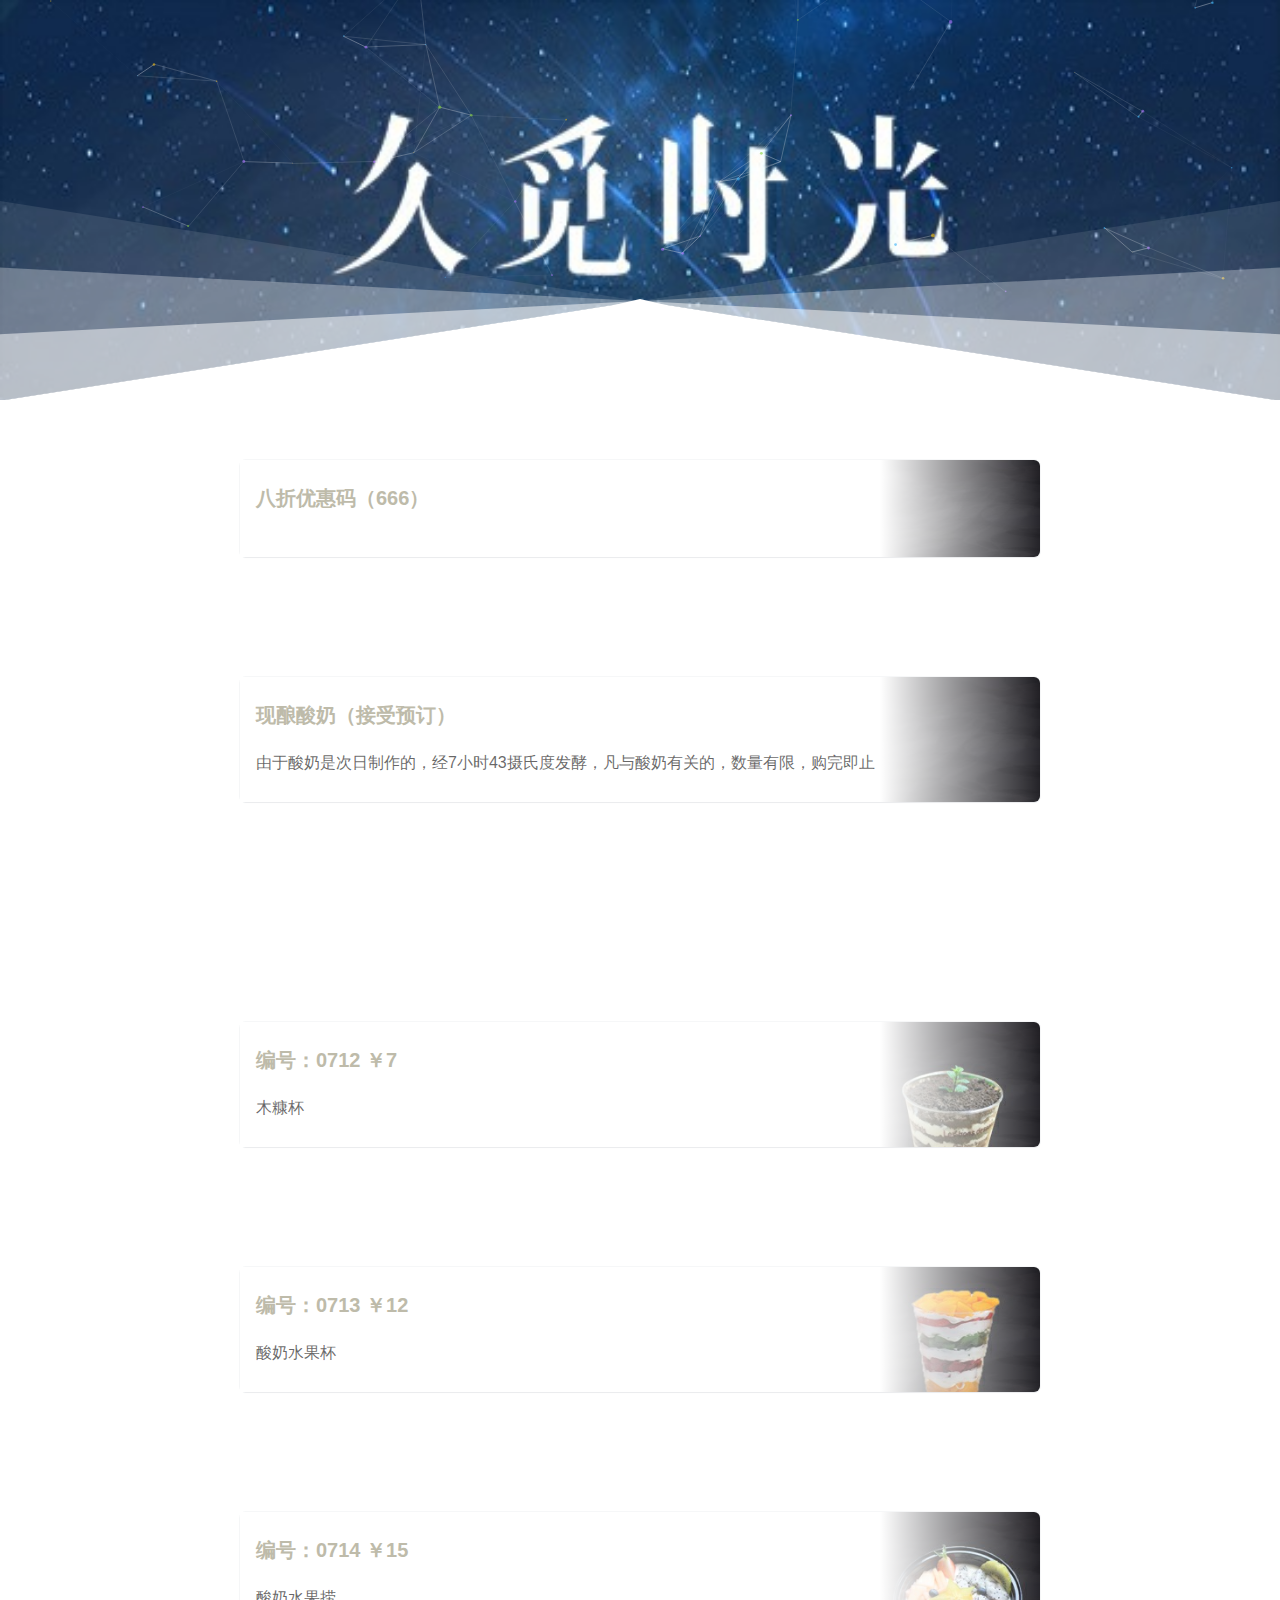
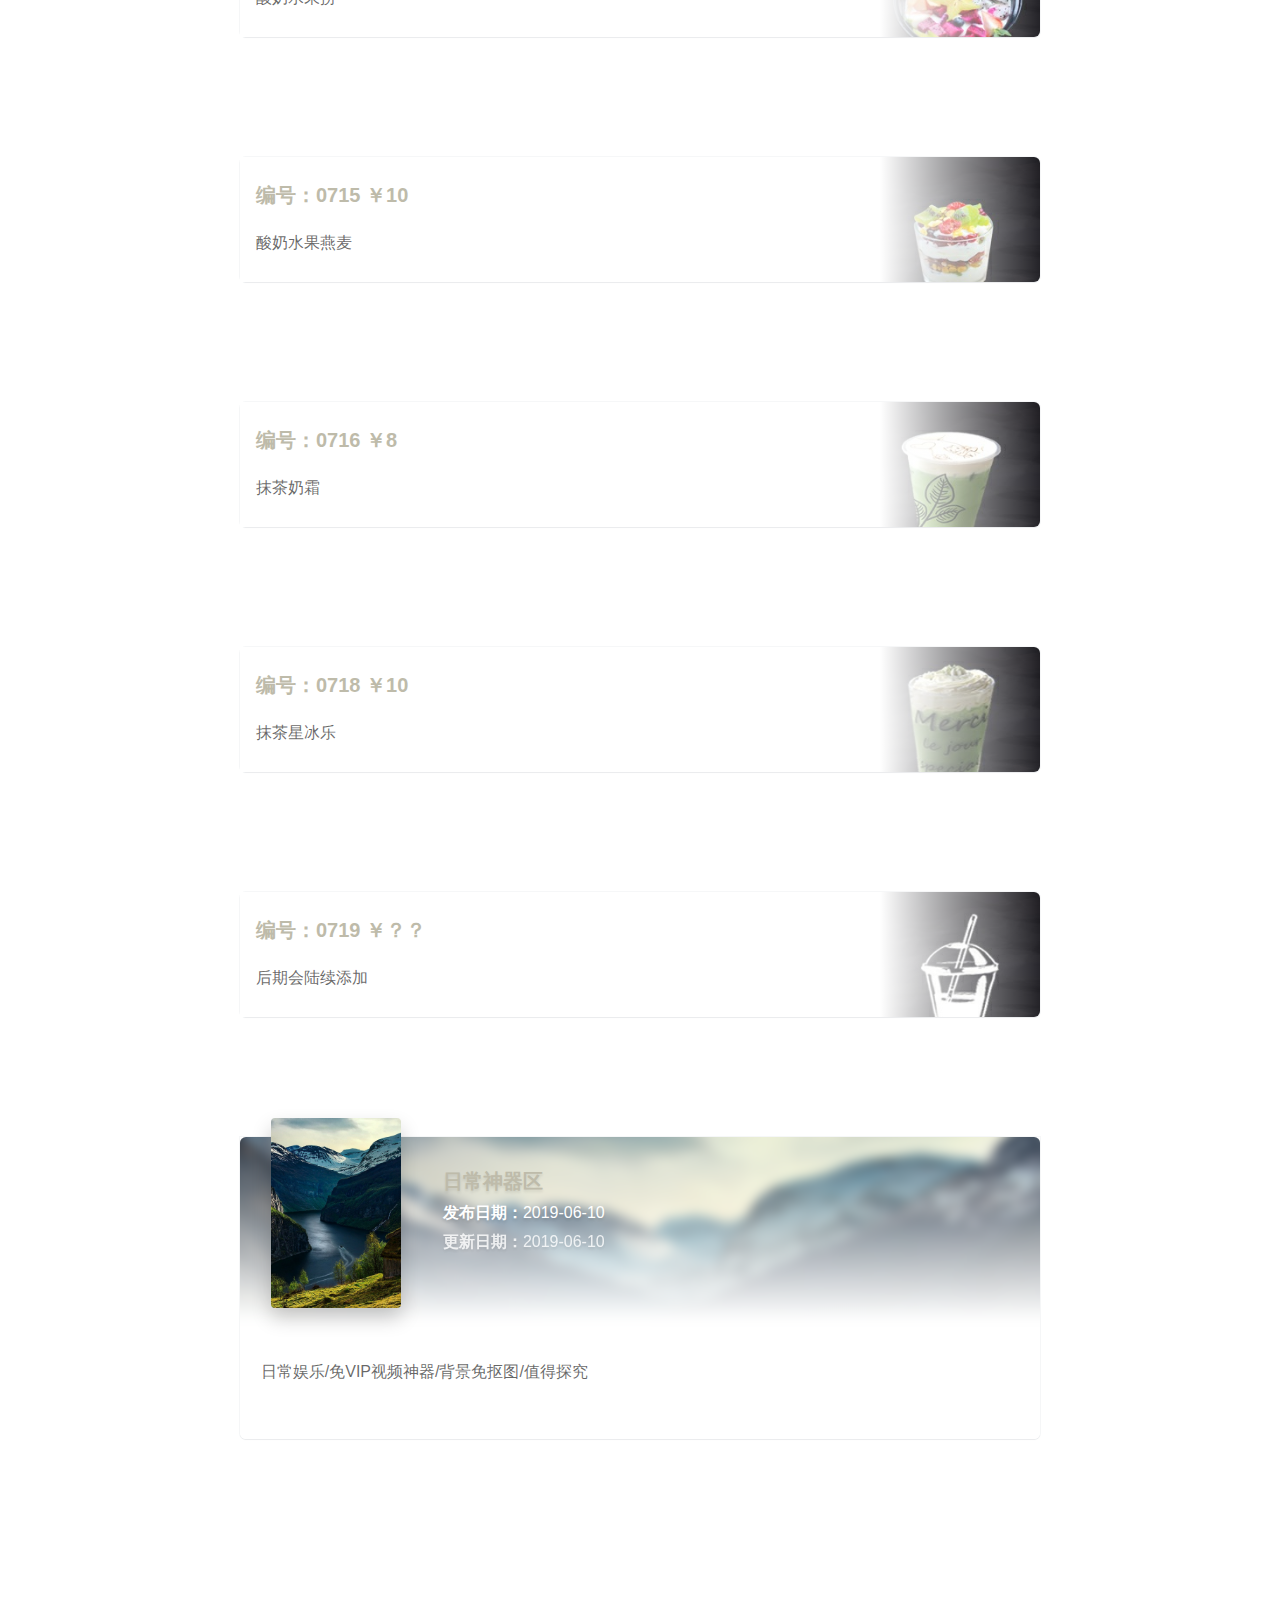
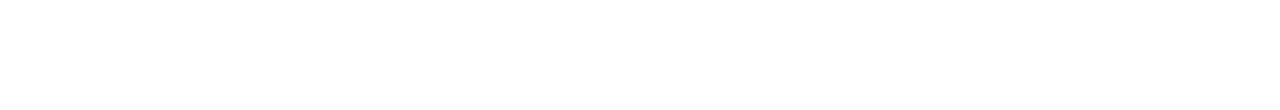
==== commit ba0e0f27: "Add files via upload" ====
--- a/index.html
+++ b/index.html
@@ -94,7 +94,7 @@
 							<div class="status_list_item icon_kyubo">
 								<div class="status_user" style="background-image: url(statics/images/0101.jpg);">
 									<div class="status_section">
-										<a class="status_btn">编号：0713  ￥15</a>
+										<a class="status_btn">编号：0713  ￥12</a>
 										<p class="section_p">酸奶水果杯</p>
 									</div>
 								</div>
@@ -104,7 +104,7 @@
 							<div class="status_list_item icon_kyubo">
 								<div class="status_user" style="background-image: url(statics/images/04.jpg);">
 									<div class="status_section">
-										<a class="status_btn">编号：0714  ￥20</a>
+										<a class="status_btn">编号：0714  ￥15</a>
 										<p class="section_p">酸奶水果捞</p>
 									</div>
 								</div>
